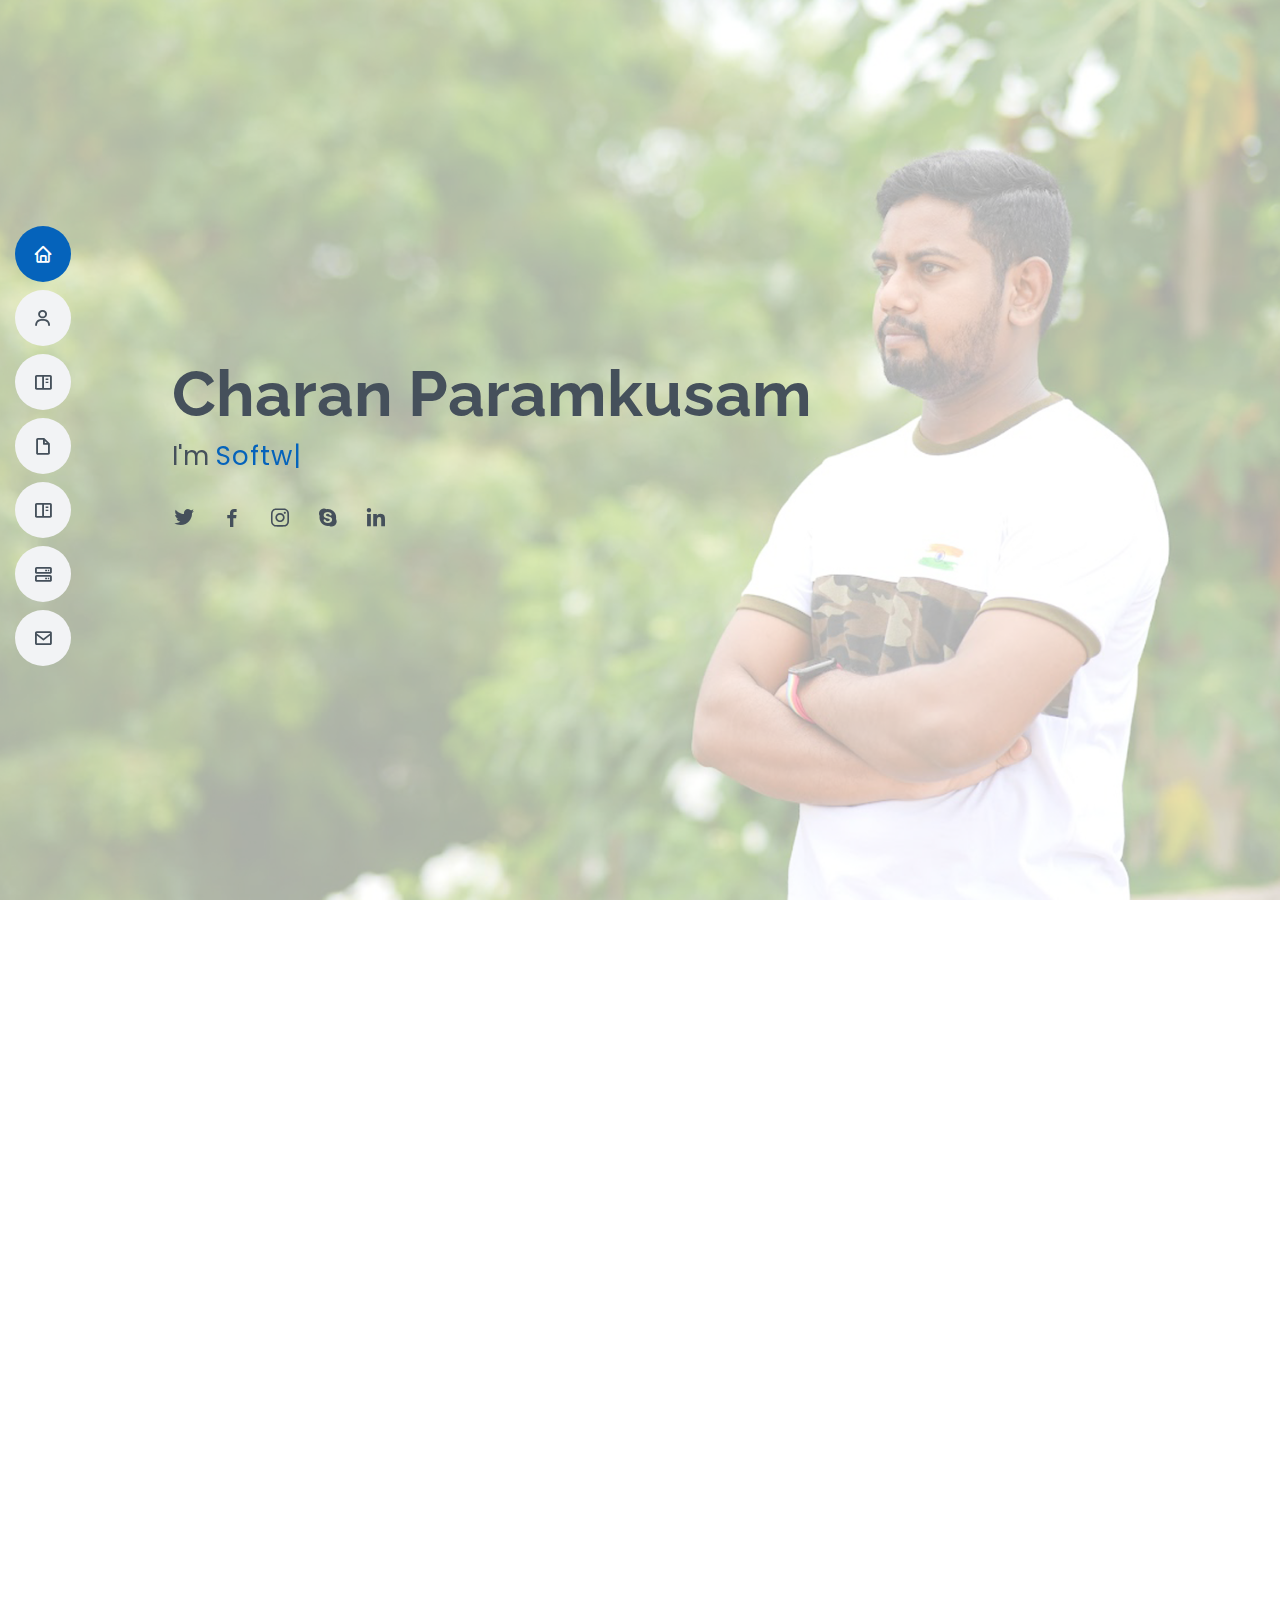
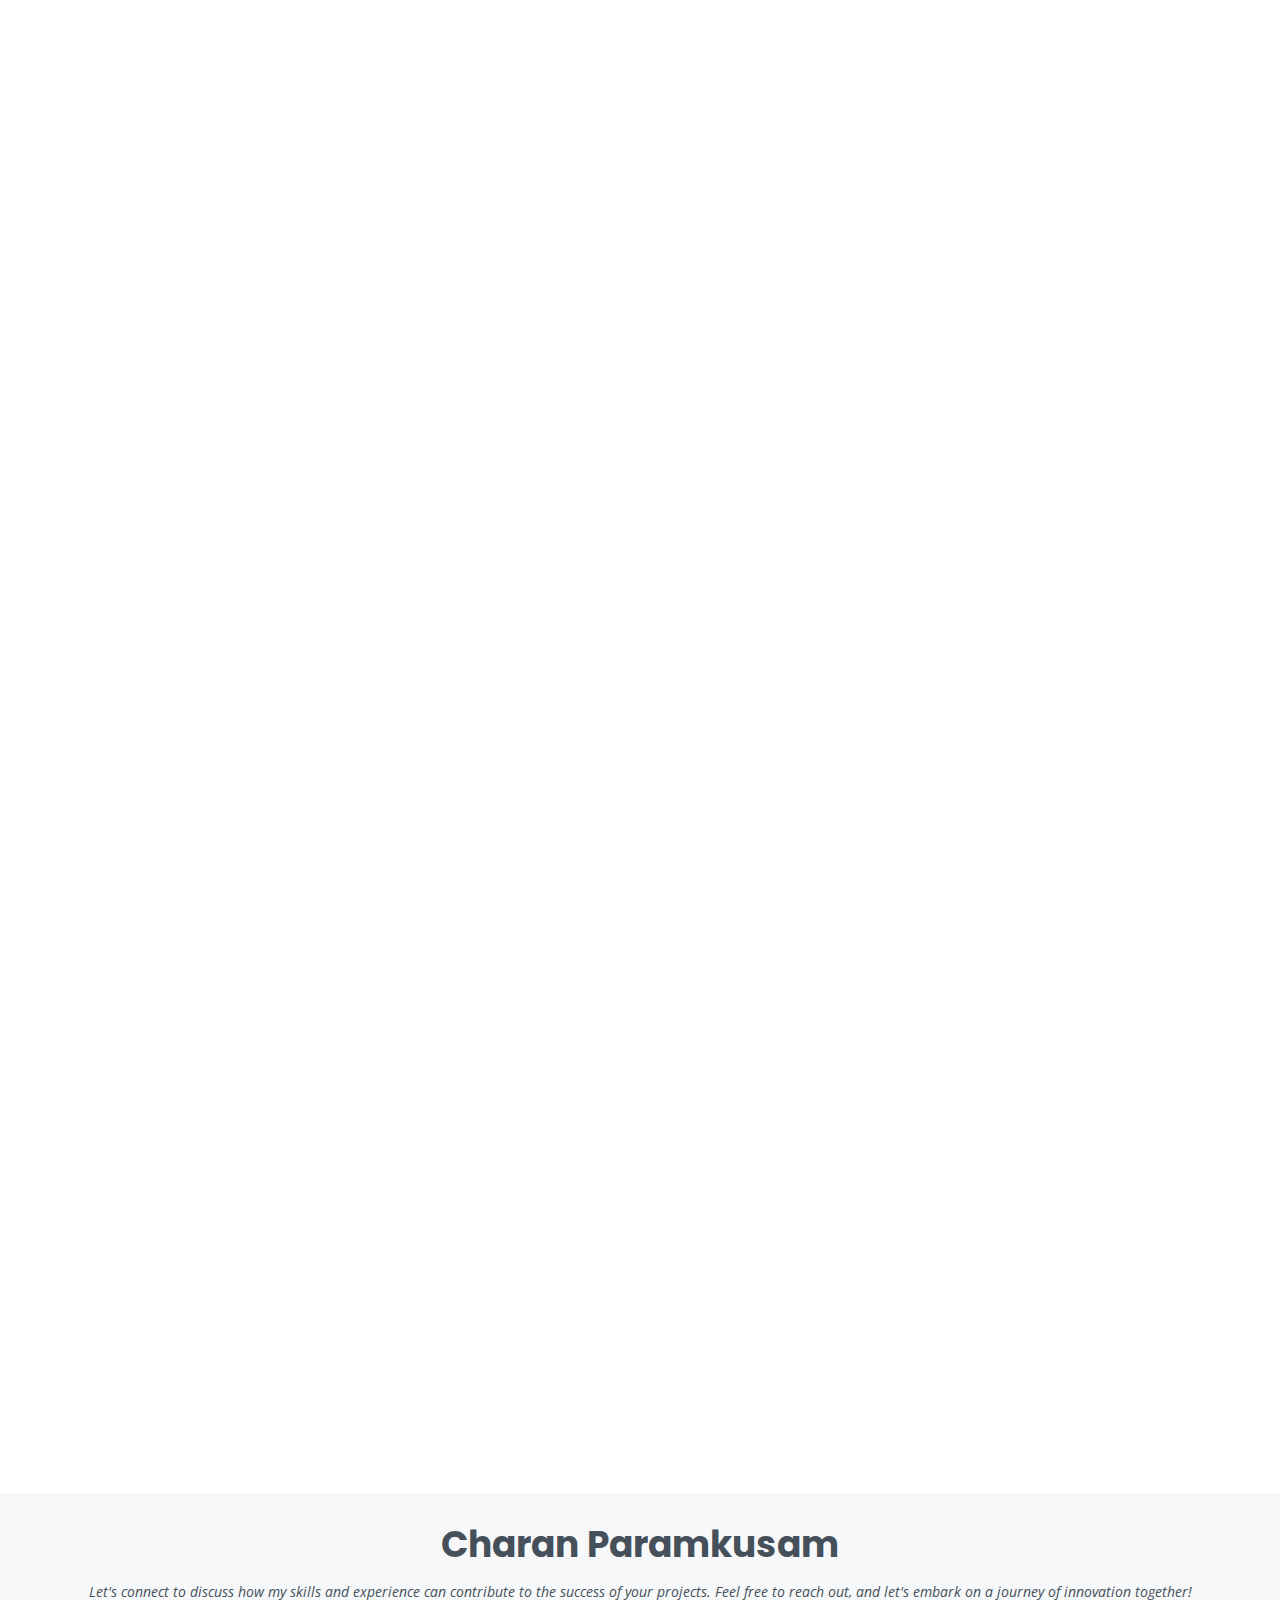
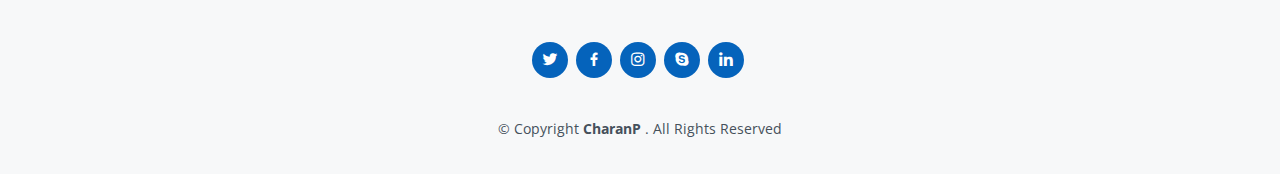
==== index.html @ 6c7398fd "Image Gallery Added" ====
<!DOCTYPE html>
<html lang="en">
  <head>
    <meta charset="utf-8">
    <meta content="width=device-width, initial-scale=1.0" name="viewport">
    <title>Charan Portfolio</title>
    <meta content="" name="description">
    <meta content="" name="keywords">
    <!-- Favicons -->
    <link href="assets/img/icons-avatar.png" rel="icon">
    <!-- Google Fonts -->
    <link href="https://fonts.googleapis.com/css?family=Open+Sans:300,300i,400,400i,600,600i,700,700i|Raleway:300,300i,400,400i,500,500i,600,600i,700,700i|Poppins:300,300i,400,400i,500,500i,600,600i,700,700i" rel="stylesheet">
    <!-- Vendor CSS Files -->
    <link href="assets/vendor/aos/aos.css" rel="stylesheet">
    <link href="assets/vendor/bootstrap/css/bootstrap.min.css" rel="stylesheet">
    <link href="assets/vendor/bootstrap-icons/bootstrap-icons.css" rel="stylesheet">
    <link href="assets/vendor/boxicons/css/boxicons.min.css" rel="stylesheet">
    <link href="assets/vendor/glightbox/css/glightbox.min.css" rel="stylesheet">
    <link href="assets/vendor/swiper/swiper-bundle.min.css" rel="stylesheet">
    <!-- Template Main CSS File -->
    <link href="assets/css/style.css" rel="stylesheet">
  </head>
  <body>
    <!-- ======= Mobile nav toggle button ======= -->
    <!-- <button type="button" class="mobile-nav-toggle d-xl-none"><i class="bi bi-list mobile-nav-toggle"></i></button> -->
    <i class="bi bi-list mobile-nav-toggle d-lg-none"></i>
    <!-- ======= Header ======= -->
    <header id="header" class="d-flex flex-column justify-content-center">
      <nav id="navbar" class="navbar nav-menu">
        <ul>
          <li>
            <a href="#hero" class="nav-link scrollto active">
              <i class="bx bx-home"></i>
              <span>Home</span>
            </a>
          </li>
          <li>
            <a href="#about" class="nav-link scrollto">
              <i class="bx bx-user"></i>
              <span>About</span>
            </a>
          </li>
          <li>
            <a href="#skills" class="nav-link scrollto">
              <i class="bx bx-book-content"></i>
              <span>Skills</span>
            </a>
          </li>
          <li>
            <a href="#resume" class="nav-link scrollto">
              <i class="bx bx-file-blank"></i>
              <span>Resume</span>
            </a>
          </li>
          <li><a href="#portfolio" class="nav-link scrollto"><i class="bx bx-book-content"></i> <span>Portfolio</span></a></li>
          <li><a href="#services" class="nav-link scrollto"><i class="bx bx-server"></i> <span>Services</span></a></li>
          <li>
            <a href="#contact" class="nav-link scrollto">
              <i class="bx bx-envelope"></i>
              <span>Contact</span>
            </a>
          </li>
        </ul>
      </nav>
      <!-- .nav-menu -->
    </header>
    <!-- End Header -->
    <!-- ======= Hero Section ======= -->
    <section id="hero" class="d-flex flex-column justify-content-center">
      <div class="container" data-aos="zoom-in" data-aos-delay="100">
        <h1>Charan Paramkusam</h1>
        <p>I'm <span class="typed" data-typed-items="Software Developer, DevOps Engineer, Prompt Engineer, Photographer"></span>
        </p>
        <div class="social-links">
          <a href="https://twitter.com/?lang=en" class="twitter">
            <i class="bx bxl-twitter"></i>
          </a>
          <a href="https://www.facebook.com/" class="facebook">
            <i class="bx bxl-facebook"></i>
          </a>
          <a href="https://www.instagram.com/" class="instagram">
            <i class="bx bxl-instagram"></i>
          </a>
          <a href="https://www.skype.com/en/" class="google-plus">
            <i class="bx bxl-skype"></i>
          </a>
          <a href="https://www.linkedin.com/in/saicharan-paramkusam/" class="linkedin">
            <i class="bx bxl-linkedin"></i>
          </a>
        </div>
      </div>
    </section>
    <!-- End Hero -->
    <main id="main">
      <!-- ======= About Section ======= -->
      <section id="about" class="about">
        <div class="container" data-aos="fade-up">
          <div class="section-title">
            <h2>About Me</h2>
            <p>Welcome to my Professional Space! I am Senior Developer with 4+ years of hands-on experience in Front-end Technologies, Java, and Angular. As a forward-thinking DevOps Engineer, I specialize in seamless code deployment, Infrastructure as Code (IaC), and CI/CD methodologies, ensuring solutions at the forefront of technology. I am always open to collaboration, networking, and exploring opportunities that align with my passion for technology. </p>
          </div>
          <div class="row">
            <div class="col-lg-4">
              <img src="assets/img/profile-img.jpg" class="img-fluid" alt="">
            </div>
            <div class="col-lg-8 pt-4 pt-lg-0 content">
              <h3>Software Developer &amp; Aspiring AWS DevOps Engineer </h3>
              <p class="fst-italic"> I am deeply enthusiastic about the transformative power of AWS and AI in shaping the future of technology. My goal is to contribute to cutting-edge projects that push the boundaries of innovation, ultimately shaping excellence in the cloud. </p>
              <div class="row">
                <div class="col-lg-6">
                  <ul>
                    <li>
                      <i class="bi bi-chevron-right"></i>
                      <strong>Birthday:</strong>
                      <span>21 July 1995</span>
                    </li>
                    <li>
                      <i class="bi bi-chevron-right"></i>
                      <strong>Website:</strong>
                      <span>https://charanp-portfolio.netlify.app</span>
                    </li>
                    <li>
                      <i class="bi bi-chevron-right"></i>
                      <strong>Mobile:</strong>
                      <span>+91 9542613149</span>
                    </li>
                    <li>
                      <i class="bi bi-chevron-right"></i>
                      <strong>City:</strong>
                      <span>Eluru, India</span>
                    </li>
                  </ul>
                </div>
                <div class="col-lg-6">
                  <ul>
                    <li>
                      <i class="bi bi-chevron-right"></i>
                      <strong>Age:</strong>
                      <span>28</span>
                    </li>
                    <li>
                      <i class="bi bi-chevron-right"></i>
                      <strong>Qualification:</strong>
                      <span>Master of Technology</span>
                    </li>
                    <li>
                      <i class="bi bi-chevron-right"></i>
                      <strong>Email ID:</strong>
                      <span>sscharan95@gmail.com</span>
                    </li>
                    <li>
                      <i class="bi bi-chevron-right"></i>
                      <strong>Freelance:</strong>
                      <span>Available</span>
                    </li>
                  </ul>
                </div>
              </div>
            </div>
          </div>
        </div>
      </section>
      <!-- End About Section -->

       <!-- ======= Facts Section ======= -->
    <section id="facts" class="facts">
      <div class="container" data-aos="fade-up">

        <div class="section-title">
          <h2>Journey Metrics</h2>
          <p>A glimpse into collective achievements with content clients, successful projects, 24/7 support dedication, and accolades received. I'm proud to contribute excellence, these encapsulate my journey of delivering quality service and making a positive impact..</p>
        </div>

        <div class="row">

          <div class="col-lg-3 col-md-6">
            <div class="count-box">
              <i class="bi bi-emoji-smile"></i>
              <span data-purecounter-start="0" data-purecounter-end="12" data-purecounter-duration="1" class="purecounter"></span>
              <p>Happy Clients</p>
            </div>
          </div>

          <div class="col-lg-3 col-md-6 mt-5 mt-md-0">
            <div class="count-box">
              <i class="bi bi-journal-richtext"></i>
              <span data-purecounter-start="0" data-purecounter-end="18" data-purecounter-duration="1" class="purecounter"></span>
              <p>Projects</p>
            </div>
          </div>

          <div class="col-lg-3 col-md-6 mt-5 mt-lg-0">
            <div class="count-box">
              <i class="bi bi-headset"></i>
              <span data-purecounter-start="0" data-purecounter-end="146" data-purecounter-duration="1" class="purecounter"></span>
              <p>Hours Of Support</p>
            </div>
          </div>

          <div class="col-lg-3 col-md-6 mt-5 mt-lg-0">
            <div class="count-box">
              <i class="bi bi-award"></i>
              <span data-purecounter-start="0" data-purecounter-end="1" data-purecounter-duration="1" class="purecounter"></span>
              <p>Awards</p>
            </div>
          </div>

        </div>

      </div>
    </section><!-- End Facts Section -->

      <!-- ======= Skills Section ======= -->
      <section id="skills" class="skills section-bg">
        <div class="container" data-aos="fade-up">
          <div class="section-title">
            <h2>Skills</h2>
            <p>Embark on a journey through my diverse skill set, spanning from proficient software development to cloud computing expertise centers on AWS, and I am fueled by a passion for integrating AI into solutions for heightened efficiency.</p>
          </div>
          <div class="row skills-content">
            <div class="col-lg-6">
              <div class="progress">
                <span class="skill">HTML5/CSS3/JavaScript <i class="val">90%</i>
                </span>
                <div class="progress-bar-wrap">
                  <div class="progress-bar" role="progressbar" aria-valuenow="90" aria-valuemin="0" aria-valuemax="100"></div>
                </div>
              </div>
              <div class="progress">
                <span class="skill">Bootstrap & JQuery <i class="val">90%</i>
                </span>
                <div class="progress-bar-wrap">
                  <div class="progress-bar" role="progressbar" aria-valuenow="90" aria-valuemin="0" aria-valuemax="100"></div>
                </div>
              </div>
              <div class="progress">
                <span class="skill">Angular Framework <i class="val">75%</i>
                </span>
                <div class="progress-bar-wrap">
                  <div class="progress-bar" role="progressbar" aria-valuenow="75" aria-valuemin="0" aria-valuemax="100"></div>
                </div>
              </div>
              <div class="progress">
                <span class="skill">Prompt Engineering <i class="val">70%</i>
                </span>
                <div class="progress-bar-wrap">
                  <div class="progress-bar" role="progressbar" aria-valuenow="70" aria-valuemin="0" aria-valuemax="100"></div>
                </div>
              </div>
            </div>
            <div class="col-lg-6">
              <div class="progress">
                <span class="skill">Java-Spring Boot <i class="val">70%</i>
                </span>
                <div class="progress-bar-wrap">
                  <div class="progress-bar" role="progressbar" aria-valuenow="70" aria-valuemin="0" aria-valuemax="100"></div>
                </div>
              </div>
              <div class="progress">
                <span class="skill">Maria DB / MySQL / MS SQL <i class="val">80%</i>
                </span>
                <div class="progress-bar-wrap">
                  <div class="progress-bar" role="progressbar" aria-valuenow="80" aria-valuemin="0" aria-valuemax="100"></div>
                </div>
              </div>
              <div class="progress">
                <span class="skill">AWS Certified Cloud Practitioner <i class="val">90%</i>
                </span>
                <div class="progress-bar-wrap">
                  <div class="progress-bar" role="progressbar" aria-valuenow="90" aria-valuemin="0" aria-valuemax="100"></div>
                </div>
              </div>
              <div class="progress">
                <span class="skill">DevOps Engineering<i class="val">75%</i>
                </span>
                <div class="progress-bar-wrap">
                  <div class="progress-bar" role="progressbar" aria-valuenow="75" aria-valuemin="0" aria-valuemax="100"></div>
                </div>
              </div>
            </div>
          </div>
        </div>
      </section>
      <!-- End Skills Section -->
      <!-- ======= Resume Section ======= -->
      <section id="resume" class="resume">
        <div class="container" data-aos="fade-up">
          <div class="section-title">
            <h2>Resume</h2>
            <p>Actively pursuing a transition to DevOps and cloud technologies, with a solid foundation in analysis, design, development, deployment, testing, and maintenance. Currently seeking opportunities to contribute my software development expertise while expanding my proficiency in cloud-based solutions.</p>
          </div>
          <div class="row">
            <div class="col-lg-6">
              <h3 class="resume-title">Summary</h3>
              <div class="resume-item pb-0">
                <h4>P CH S S CHARAN</h4>
                <p>
                  <em>I'm a software professional with 4.8 years of experience, specializing as a Front End Developer (3 years) and Java & Angular Full Stack Developer (1 year). Skilled in UI technologies including HTML, CSS, JavaScript, Bootstrap, and jQuery. Proficient in Java, Spring Boot, and STS tool.</em>
                </p>
              </div>
              <h3 class="resume-title">Education</h3>
              <div class="resume-item">
                <h4>Master of Technology - Power Electronics</h4>
                <h5>2016 - 2018</h5>
                <p>
                  <em>Eluru College of Engineering & Technology, Eluru</em>
                </p>
                <p>First Class with Distinction </p>
              </div>
              <div class="resume-item">
                <h4>Bachelor of Technology - EEE</h4>
                <h5>2013 - 2016</h5>
                <p>
                  <em>Eluru College of Engineering & Technology, Eluru</em>
                </p>
                <p>First Class</p>
              </div>
              <h3 class="resume-title">Certifications</h3>
              <div class="resume-item">
                <h4>AWS Certified Cloud Practitioner </h4>
                <h5>June 2023</h5>
                <p>
                  <em>Amazon Web Services Training and Certification</em>
                </p>
              </div>
              <div class="resume-item">
                <h4>AI Tools Mastery </h4>
                <h5>November 2023</h5>
                <p>
                  <em>Be10X</em>
                </p>
              </div>
              <h3 class="resume-title">Languages</h3>
              <div class="resume-item">
                <h4>Telugu</h4>
                <p>
                  <em>Native</em>
                </p>
              </div>
              <div class="resume-item">
                <h4>English</h4>
                <p>
                  <em>Proficient</em>
                </p>
              </div>
              <div class="resume-item">
                <h4>Hindi</h4>
                <p>
                  <em>Intermediate</em>
                </p>
              </div>
              <h3 class="resume-title">Passions</h3>
              <div class="resume-item">
                <h4>DevOps Enthusiast, Future AI Trends</h4>
              </div>
            </div>
            <div class="col-lg-6">
              <h3 class="resume-title">Professional Experience</h3>
              <div class="resume-item">
                <h4>Career Transition - Self Study And Skill Enhancement</h4>
                <h5>OCT 2023 - Present</h5>
                <ul>
                  <li>During this period, I dedicated my time to intensive self-study and skill enhancement in DevOps-related technologies. Focused on gaining proficiency in key concepts such as AWS,Docker,Jenkins, CI/CD etc..</li>
                  <li>I undertook rigorous learning through online courses, practical projects, and hands-on experimentation.</li>
                  <li>This deliberate break was a strategic investment to stay abreast of industry trends and enhance my capabilities for future professional endeavors.</li>
                </ul>
              </div>
              <div class="resume-item">
                <h4>Senior Developer, HCL Technologies Private Limited</h4>
                <h5>FEB 2022 - SEP 2023</h5>
                <p>
                  <em>Gannavaram, India </em>
                </p>
                <ul>
                  <li>Implemented Java, Spring Boot, Maria DB, and Angular Framework as a Full Stack Developer.</li>
                  <li>Contributed to the CAS Project, handling Charge, Payment, and Transaction information, while adhering to company standards and agile development methodologies.</li>
                  <li>Collaborated with seniors to analyze requirements, estimate work, and implement technical solutions.</li>
                  <li>Acquired hands-on experience with Spring frameworks, Maria DB database.</li>
                  <li>Coded solutions and conducted unit tests to meet acceptance criteria and compliance requirements.</li>
                  <li>Engaged proactively in sprint planning and scrum sessions, cultivating a dynamic and collaborative atmosphere within a multi-disciplinary team.</li>
                </ul>
              </div>
              <div class="resume-item">
                <h4>Software Developer, Cura GRC Private Limited</h4>
                <h5>JAN 2019 - FEB 2022</h5>
                <p>
                  <em>Hyderabad, India</em>
                </p>
                <ul>
                  <li>Specialized in Cura tools like Assessor, NextGen, and gained a solid product knowledge base.</li>
                  <li>Accomplished solution-building for global clients, proficient in HTML semantic elements, and established front-end development practices using modern design patterns and responsive web design principles.</li>
                  <li>Effective communication with internal departments to improve processes and ensure timely processing.</li>
                  <li>Collaborated closely with cross-functional teams, including Design, Development, Program Management, Marketing Research, and Analytics, to contribute to the development of user-centric features.</li>
                  <li>Executed visual design stages, from concept to collaboration with backend developers, using tools such as Photoshop and Illustrator.</li>
                  <li>Contributed to JIRA for tracking and bug management.</li>
                </ul>
              </div>
            </div>
          </div>
        </div>
      </section>
      <!-- End Resume Section -->
<!-- ======= Portfolio Section ======= -->
<section id="portfolio" class="portfolio section-bg">
  <div class="container" data-aos="fade-up">

    <div class="section-title">
      <h2>Portfolio</h2>
      <p>Glimpse into my world, showcasing not only the visual stories captured through my lens but also the words woven on digital pages. As a active partner of Sri Gayatri Digital's, I strive to create a harmonious blend of creativity and professionalism. Whether it's behind the camera or behind the keyboard, my goal is to create an immersive experience that resonates with you. Come, join me in this exploration of visual and written expressions.</p>
    </div>

    <div class="row">
      <div class="col-lg-12 d-flex justify-content-center" data-aos="fade-up" data-aos-delay="100">
        <ul id="portfolio-flters">
          <li data-filter="*" class="filter-active">All</li>
          <li data-filter=".filter-websites">Websites</li>
          <li data-filter=".filter-card">Photography</li>
          <li data-filter=".filter-med">Medium Articles</li>
          <li data-filter=".filter-awards">Award</li>
        </ul>
      </div>
    </div>

    <div class="row portfolio-container" data-aos="fade-up" data-aos-delay="200">

      <div class="col-lg-4 col-md-6 portfolio-item filter-websites">
        <div class="portfolio-wrap">
          <img src="assets/img/portfolio/SGD_Welcome.png" class="img-fluid" alt="">
          <div class="portfolio-info">
           
           
            <div class="portfolio-links">
             
              <a href="https://sgddigitals.netlify.app" target="_blank"><i class="bx bx-link"></i></a>
            </div>
          </div>
        </div>
      </div>

      <div class="col-lg-4 col-md-6 portfolio-item filter-card">
        <div class="portfolio-wrap">
          <img src="assets/img/portfolio/Nature.jpg" class="img-fluid" alt="">
          <div class="portfolio-info">
            <h4>Nature & Landscapes</h4>
            <div class="portfolio-links">
              <a href="image-gallery.html" target="_blank"><i class="bx bx-link"></i></a>
            </div>
          </div>
        </div>
      </div>

      <div class="col-lg-4 col-md-6 portfolio-item filter-card">
        <div class="portfolio-wrap">
          <img src="assets/img/portfolio/Architecure.jpg" class="img-fluid" alt="">
          <div class="portfolio-info">
            <h4>Architectures</h4>
            <div class="portfolio-links">
              <a href="portfolio-details.html" target="_blank"><i class="bx bx-link"></i></a>
            </div>
          </div>
        </div>
      </div>
      
      <div class="col-lg-4 col-md-6 portfolio-item filter-card">
        <div class="portfolio-wrap">
          <img src="assets/img/portfolio/Animals.jpg" class="img-fluid" alt="">
          <div class="portfolio-info">
            <h4>Animals</h4>
            <div class="portfolio-links">
              <a href="portfolio-details.html" target="_blank"><i class="bx bx-link"></i></a>
            </div>
          </div>
        </div>
      </div>
      
      <div class="col-lg-4 col-md-6 portfolio-item filter-card">
        <div class="portfolio-wrap">
          <img src="assets/img/portfolio/Event.jpg" class="img-fluid" alt="">
          <div class="portfolio-info">
            <h4>Events</h4>
            <div class="portfolio-links">
              <a href="portfolio-details.html" target="_blank"><i class="bx bx-link"></i></a>
            </div>
          </div>
        </div>
      </div>

      <div class="col-lg-4 col-md-6 portfolio-item filter-card">
        <div class="portfolio-wrap">
          <img src="assets/img/portfolio/Mobile.jpg" class="img-fluid" alt="">
          <div class="portfolio-info">
            <h4>Mobile</h4>
            <div class="portfolio-links">
              <a href="portfolio-details.html" target="_blank"><i class="bx bx-link"></i></a>
            </div>
          </div>
        </div>
      </div>

      <div class="col-lg-4 col-md-6 portfolio-item filter-card">
        <div class="portfolio-wrap">
          <img src="assets/img/portfolio/AIGenerated.jpg" class="img-fluid" alt="">
          <div class="portfolio-info">
            <h4>AI Generated</h4>
            <div class="portfolio-links">
              <a href="portfolio-details.html" target="_blank"><i class="bx bx-link"></i></a>
            </div>
          </div>
        </div>
      </div>

      <div class="col-lg-4 col-md-6 portfolio-item filter-med">
        <div class="portfolio-wrap">
          <img src="assets/img/portfolio/MediumArticle_Crafting Dreams.png" class="img-fluid" alt="">
          <div class="portfolio-info">
            <div class="portfolio-links">
              <a href="https://medium.com/@sscharan95/crafting-dreams-a-fun-guide-to-building-solid-code-forts-29b9a0f3d3e2" target="_blank"><i class="bx bx-link"></i></a>
            </div>
          </div>
        </div>
      </div>
      
      <div class="col-lg-4 col-md-6 portfolio-item filter-med">
        <div class="portfolio-wrap">
          <img src="assets/img/portfolio/MediumArticle_CodeReviews.png" class="img-fluid" alt="">
          <div class="portfolio-info">
            <div class="portfolio-links">
              <a href="https://medium.com/@sscharan95/code-reviews-unleashed-a-developers-guide-to-turning-feedback-into-a-symphony-f5317b28ed77" target="_blank"><i class="bx bx-link"></i></a>
            </div>
          </div>
        </div>
      </div>
      <div class="col-lg-4 col-md-6 portfolio-item filter-med">
        <div class="portfolio-wrap">
          <img src="assets/img/portfolio/MediumArticle_DevOpsCulture.jpg" class="img-fluid" alt="">
          <div class="portfolio-info">
            <div class="portfolio-links">
              <a href="https://medium.com/@sscharan95/fostering-a-devops-culture-a-developers-strategic-guide-2c8cbf97d4d2" target="_blank"><i class="bx bx-link"></i></a>
            </div>
          </div>
        </div>
      </div>

      <div class="col-lg-4 col-md-6 portfolio-item filter-awards">
        <div class="portfolio-wrap">
          <img src="assets/img/portfolio/all_india_corporate_photography_contest_logo.jpg" class="img-fluid" alt="">
          <div class="portfolio-info">
      
            
            <div class="portfolio-links">
            
              <a href="portfolio-details.html" class="portfolio-details-lightbox" data-glightbox="type: external" title="Contest Details"><i class="bx bx-link"></i></a>
            </div>
          </div>
        </div>
      </div>

    </div>

  </div>
</section><!-- End Portfolio Section -->

<!-- ======= Services Section ======= -->
<section id="services" class="services">
  <div class="container" data-aos="fade-up">

    <div class="section-title">
      <h2>Services</h2>
      <p>Enhance your digital journey with a mix of technical skills and creative flair. From crafting tailored software solutions and optimizing prompt interactions to providing expert DevOps consulting, my services extend to professional photography, website development, ensuring a comprehensive and innovative approach to meet your diverse needs.</p>
    </div>

    <div class="row">

      <div class="col-lg-4 col-md-6 d-flex align-items-stretch" data-aos="zoom-in" data-aos-delay="100">
        <div class="icon-box iconbox-blue">
          <div class="icon">
            <svg width="100" height="100" viewBox="0 0 600 600" xmlns="http://www.w3.org/2000/svg">
              <path stroke="none" stroke-width="0" fill="#f5f5f5" d="M300,521.0016835830174C376.1290562159157,517.8887921683347,466.0731472004068,529.7835943286574,510.70327084640275,468.03025145048787C554.3714126377745,407.6079735673963,508.03601936045806,328.9844924480964,491.2728898941984,256.3432110539036C474.5976632858925,184.082847569629,479.9380746630129,96.60480741107993,416.23090153303,58.64404602377083C348.86323505073057,18.502131276798302,261.93793281208167,40.57373210992963,193.5410806939664,78.93577620505333C130.42746243093433,114.334589627462,98.30271207620316,179.96522072025542,76.75703585869454,249.04625023123273C51.97151888228291,328.5150500222984,13.704378332031375,421.85034740162234,66.52175969318436,486.19268352777647C119.04800174914682,550.1803526380478,217.28368757567262,524.383925680826,300,521.0016835830174"></path>
            </svg>
            <i class="bi bi-code-slash"></i>
          </div>
          <h4><a href="">Software Development</a></h4>
          <p>Businesses seeking tailored solutions including web applications, mobile apps, or specialized softwares based on client requirements.</p>
        </div>
      </div>

      <div class="col-lg-4 col-md-6 d-flex align-items-stretch mt-4 mt-md-0" data-aos="zoom-in" data-aos-delay="200">
        <div class="icon-box iconbox-orange ">
          <div class="icon">
            <svg width="100" height="100" viewBox="0 0 600 600" xmlns="http://www.w3.org/2000/svg">
              <path stroke="none" stroke-width="0" fill="#f5f5f5" d="M300,582.0697525312426C382.5290701553225,586.8405444964366,449.9789794690241,525.3245884688669,502.5850820975895,461.55621195738473C556.606425686781,396.0723002908107,615.8543463187945,314.28637112970534,586.6730223649479,234.56875336149918C558.9533121215079,158.8439757836574,454.9685369536778,164.00468322053177,381.49747125262974,130.76875717737553C312.15926192815925,99.40240125094834,248.97055460311594,18.661163978235184,179.8680185752513,50.54337015887873C110.5421016452524,82.52863877960104,119.82277516462835,180.83849132639028,109.12597500060166,256.43424936330496C100.08760227029461,320.3096726198365,92.17705696193138,384.0621239912766,124.79988738764834,439.7174275375508C164.83382741302287,508.01625554203684,220.96474134820875,577.5009287672846,300,582.0697525312426"></path>
            </svg>
            <i class="bi bi-brush"></i>
          </div>
          <h4><a href="">Website Design</a></h4>
          <p>Creating visually appealing and functional websites for clients in various industries.</p>
        </div>
      </div>

      <div class="col-lg-4 col-md-6 d-flex align-items-stretch mt-4 mt-lg-0" data-aos="zoom-in" data-aos-delay="300">
        <div class="icon-box iconbox-pink">
          <div class="icon">
            <svg width="100" height="100" viewBox="0 0 600 600" xmlns="http://www.w3.org/2000/svg">
              <path stroke="none" stroke-width="0" fill="#f5f5f5" d="M300,541.5067337569781C382.14930387511276,545.0595476570109,479.8736841581634,548.3450877840088,526.4010558755058,480.5488172755941C571.5218469581645,414.80211281144784,517.5187510058486,332.0715597781072,496.52539010469104,255.14436215662573C477.37192572678356,184.95920475031193,473.57363656557914,105.61284051026155,413.0603344069578,65.22779650032875C343.27470386102294,18.654635553484475,251.2091493199835,5.337323636656869,175.0934190732945,40.62881213300186C97.87086631185822,76.43348514350839,51.98124368387456,156.15599469081315,36.44837278890362,239.84606092416172C21.716077023791087,319.22268207091537,43.775223500013084,401.1760424656574,96.891909868211,461.97329694683043C147.22146801428983,519.5804099606455,223.5754009179313,538.201503339737,300,541.5067337569781"></path>
            </svg>
            <i class="bi bi-keyboard"></i>
          </div>
          <h4><a href="">Prompt Scripting</a></h4>
          <p>Creating custom prompt scripts and tools that enhance productivity and facilitate complex tasks for developers and IT professionals.</p>
        </div>
      </div>

      <div class="col-lg-4 col-md-6 d-flex align-items-stretch mt-4" data-aos="zoom-in" data-aos-delay="100">
        <div class="icon-box iconbox-yellow">
          <div class="icon">
            <svg width="100" height="100" viewBox="0 0 600 600" xmlns="http://www.w3.org/2000/svg">
              <path stroke="none" stroke-width="0" fill="#f5f5f5" d="M300,503.46388370962813C374.79870501325706,506.71871716319447,464.8034551963731,527.1746412648533,510.4981551193396,467.86667711651364C555.9287308511215,408.9015244558933,512.6030010748507,327.5744911775523,490.211057578863,256.5855673507754C471.097692560561,195.9906835881958,447.69079081568157,138.11976852964426,395.19560036434837,102.3242989838813C329.3053358748298,57.3949838291264,248.02791733380457,8.279543830951368,175.87071277845988,42.242879143198664C103.41431057327972,76.34704239035025,93.79494320519305,170.9812938413882,81.28167332365135,250.07896920659033C70.17666984294237,320.27484674793965,64.84698225790005,396.69656628748305,111.28512138212992,450.4950937839243C156.20124167950087,502.5303643271138,231.32542653798444,500.4755392045468,300,503.46388370962813"></path>
            </svg>
            <i class="bi bi-infinity"></i>
          </div>
          <h4><a href="">DevOps Consulting</a></h4>
          <p>To help businesses improve collaboration between development and operations, automate workflows, and implement continuous integration and deployment practices.</p>
        </div>
      </div>

      <div class="col-lg-4 col-md-6 d-flex align-items-stretch mt-4" data-aos="zoom-in" data-aos-delay="200">
        <div class="icon-box iconbox-red">
          <div class="icon">
            <svg width="100" height="100" viewBox="0 0 600 600" xmlns="http://www.w3.org/2000/svg">
              <path stroke="none" stroke-width="0" fill="#f5f5f5" d="M300,532.3542879108572C369.38199826031484,532.3153073249985,429.10787420159085,491.63046689027357,474.5244479745417,439.17860296908856C522.8885846962883,383.3225815378663,569.1668002868075,314.3205725914397,550.7432151929288,242.7694973846089C532.6665558377875,172.5657663291529,456.2379748765914,142.6223662098291,390.3689995646985,112.34683881706744C326.66090330228417,83.06452184765237,258.84405631176094,53.51806209861945,193.32584062364296,78.48882559362697C121.61183558270385,105.82097193414197,62.805066853699245,167.19869350419734,48.57481801355237,242.6138429142374C34.843463184063346,315.3850353017275,76.69343916112496,383.4422959591041,125.22947124332185,439.3748458443577C170.7312796277747,491.8107796887764,230.57421082200815,532.3932930995766,300,532.3542879108572"></path>
            </svg>
            <i class="bi bi-camera"></i>
          </div>
          <h4><a href="">Professional Photography</a></h4>
          <p>For events, portraits, product shoots, or commercial projects we Offer clients a unique visual perspective and high-quality imagery.</p>
        </div>
      </div>

      <div class="col-lg-4 col-md-6 d-flex align-items-stretch mt-4" data-aos="zoom-in" data-aos-delay="300">
        <div class="icon-box iconbox-teal">
          <div class="icon">
            <svg width="100" height="100" viewBox="0 0 600 600" xmlns="http://www.w3.org/2000/svg">
              <path stroke="none" stroke-width="0" fill="#f5f5f5" d="M300,566.797414625762C385.7384707136149,576.1784315230908,478.7894351017131,552.8928747891023,531.9192734346935,484.94944893311C584.6109503024035,417.5663521118492,582.489472248146,322.67544863468447,553.9536738515405,242.03673114598146C529.1557734026468,171.96086150256528,465.24506316201064,127.66468636344209,395.9583748389544,100.7403814666027C334.2173773831606,76.7482773500951,269.4350130405921,84.62216499799875,207.1952322260088,107.2889140133804C132.92018162631612,134.33871894543012,41.79353780512637,160.00259165414826,22.644507872594943,236.69541883565114C3.319112789854554,314.0945973066697,72.72355303640163,379.243833228382,124.04198916343866,440.3218312028393C172.9286146004772,498.5055451809895,224.45579914871206,558.5317968840102,300,566.797414625762"></path>
            </svg>
            <i class="bi bi-journal-text"></i>
          </div>
          <h4><a href="">Tech Blogging</a></h4>
          <p>Creating content on platforms like Medium, providing insights into software development, DevOps practices, and photography techniques.</p>
        </div>
      </div>

    </div>

  </div>
</section><!-- End Services Section -->

<!-- ======= Testimonials Section ======= -->
<section id="testimonials" class="testimonials section-bg">
  <div class="container" data-aos="fade-up">

    <div class="section-title">
      <h2>Testimonials</h2>
    </div>

    <div class="testimonials-slider swiper" data-aos="fade-up" data-aos-delay="100">
      <div class="swiper-wrapper">

        <div class="swiper-slide">
          <div class="testimonial-item">
            <img src="assets/img/testimonials/testimonials-1.jpg" class="testimonial-img" alt="">
            <h3>P Venkateswararao</h3>
            <h4>Founder</h4>
            <p>
              <i class="bx bxs-quote-alt-left quote-icon-left"></i>
              From the initial consultation to the final launch, Charan demonstrated a keen understanding of our brand and vision. The result is a website that not only looks stunning but also effectively communicates our story and services. We're thrilled with the impact the new design has had on our online presence.
              <i class="bx bxs-quote-alt-right quote-icon-right"></i>
            </p>
          </div>
        </div><!-- End testimonial item -->

        <div class="swiper-slide">
          <div class="testimonial-item">
            <img src="assets/img/testimonials/testimonials-2.jpg" class="testimonial-img" alt="">
            <h3>Ramya V</h3>
            <h4>Software Engineer</h4>
            <p>
              <i class="bx bxs-quote-alt-left quote-icon-left"></i>
              I had the privilege of hiring charan for my special event, and the results were beyond my expectations. The photographs captured the essence of the occasion beautifully. he has a unique ability to blend creativity and his passion for photography shines through in every shot. 
              <i class="bx bxs-quote-alt-right quote-icon-right"></i>
            </p>
          </div>
        </div><!-- End testimonial item -->

        <div class="swiper-slide">
          <div class="testimonial-item">
            <img src="assets/img/testimonials/testimonials-3.jpg" class="testimonial-img" alt="">
            <h3>Jena Karlis</h3>
            <h4>Store Owner</h4>
            <p>
              <i class="bx bxs-quote-alt-left quote-icon-left"></i>
              Enim nisi quem export duis labore cillum quae magna enim sint quorum nulla quem veniam duis minim tempor labore quem eram duis noster aute amet eram fore quis sint minim.
              <i class="bx bxs-quote-alt-right quote-icon-right"></i>
            </p>
          </div>
        </div><!-- End testimonial item -->

        <div class="swiper-slide">
          <div class="testimonial-item">
            <img src="assets/img/testimonials/testimonials-4.jpg" class="testimonial-img" alt="">
            <h3>Matt Brandon</h3>
            <h4>Freelancer</h4>
            <p>
              <i class="bx bxs-quote-alt-left quote-icon-left"></i>
              Fugiat enim eram quae cillum dolore dolor amet nulla culpa multos export minim fugiat minim velit minim dolor enim duis veniam ipsum anim magna sunt elit fore quem dolore labore illum veniam.
              <i class="bx bxs-quote-alt-right quote-icon-right"></i>
            </p>
          </div>
        </div><!-- End testimonial item -->

        <div class="swiper-slide">
          <div class="testimonial-item">
            <img src="assets/img/testimonials/testimonials-5.jpg" class="testimonial-img" alt="">
            <h3>John Larson</h3>
            <h4>Entrepreneur</h4>
            <p>
              <i class="bx bxs-quote-alt-left quote-icon-left"></i>
              Quis quorum aliqua sint quem legam fore sunt eram irure aliqua veniam tempor noster veniam enim culpa labore duis sunt culpa nulla illum cillum fugiat legam esse veniam culpa fore nisi cillum quid.
              <i class="bx bxs-quote-alt-right quote-icon-right"></i>
            </p>
          </div>
        </div><!-- End testimonial item -->

      </div>
      <div class="swiper-pagination"></div>
    </div>

  </div>
</section><!-- End Testimonials Section -->

      <!-- ======= Contact Section ======= -->
      <section id="contact" class="contact">
        <div class="container" data-aos="fade-up">
          <div class="section-title">
            <h2>Contact</h2>
          </div>
          <div class="row mt-1">
            <div class="col-lg-4">
              <div class="info">
                <div class="address">
                  <i class="bi bi-geo-alt"></i>
                  <h4>Location:</h4>
                  <p>Eluru, Andhra Pradesh, India</p>
                </div>
                <div class="email">
                  <i class="bi bi-envelope"></i>
                  <h4>Email:</h4>
                  <p>sscharan95@gmail.com</p>
                </div>
                <div class="phone">
                  <i class="bi bi-phone"></i>
                  <h4>Call:</h4>
                  <p>+91 9542613149</p>
                </div>
              </div>
            </div>
            <div class="col-lg-8 mt-5 mt-lg-0">
              <form action="forms/contact.php" method="post" role="form" class="php-email-form">
                <div class="row">
                  <div class="col-md-6 form-group">
                    <input type="text" name="name" class="form-control" id="name" placeholder="Your Name" required>
                  </div>
                  <div class="col-md-6 form-group mt-3 mt-md-0">
                    <input type="email" class="form-control" name="email" id="email" placeholder="Your Email" required>
                  </div>
                </div>
                <div class="form-group mt-3">
                  <input type="text" class="form-control" name="subject" id="subject" placeholder="Subject" required>
                </div>
                <div class="form-group mt-3">
                  <textarea class="form-control" name="message" rows="5" placeholder="Message" required></textarea>
                </div>
                <div class="my-3">
                  <div class="loading">Loading</div>
                  <div class="error-message"></div>
                  <div class="sent-message">Your message has been sent. Thank you!</div>
                </div>
                <div class="text-center">
                  <button type="submit">Send Message</button>
                </div>
              </form>
            </div>
          </div>
        </div>
      </section>
      <!-- End Contact Section -->
    </main>
    <!-- End #main -->
    <!-- ======= Footer ======= -->
    <footer id="footer">
      <div class="container">
        <h3>Charan Paramkusam</h3>
        <p>Let's connect to discuss how my skills and experience can contribute to the success of your projects. Feel free to reach out, and let's embark on a journey of innovation together!</p>
        <div class="social-links">
          <a href="https://twitter.com/?lang=en" class="twitter">
            <i class="bx bxl-twitter"></i>
          </a>
          <a href="https://www.facebook.com/" class="facebook">
            <i class="bx bxl-facebook"></i>
          </a>
          <a href="https://www.instagram.com/" class="instagram">
            <i class="bx bxl-instagram"></i>
          </a>
          <a href="https://www.skype.com/en/" class="google-plus">
            <i class="bx bxl-skype"></i>
          </a>
          <a href="https://www.linkedin.com/in/saicharan-paramkusam/" class="linkedin">
            <i class="bx bxl-linkedin"></i>
          </a>
        </div>
        <div class="copyright"> &copy; Copyright <strong>
            <span>CharanP</span>
          </strong>. All Rights Reserved </div>
      </div>
    </footer>
    <!-- End Footer -->
    <div id="preloader"></div>
    <a href="#" class="back-to-top d-flex align-items-center justify-content-center">
      <i class="bi bi-arrow-up-short"></i>
    </a>
    <!-- Vendor JS Files -->
    <script src="assets/vendor/purecounter/purecounter_vanilla.js"></script>
    <script src="assets/vendor/aos/aos.js"></script>
    <script src="assets/vendor/bootstrap/js/bootstrap.bundle.min.js"></script>
    <script src="assets/vendor/glightbox/js/glightbox.min.js"></script>
    <script src="assets/vendor/isotope-layout/isotope.pkgd.min.js"></script>
    <script src="assets/vendor/swiper/swiper-bundle.min.js"></script>
    <script src="assets/vendor/typed.js/typed.umd.js"></script>
    <script src="assets/vendor/waypoints/noframework.waypoints.js"></script>
    <script src="assets/vendor/php-email-form/validate.js"></script>
    <!-- Template Main JS File -->
    <script src="assets/js/main.js"></script>
  </body>
</html>
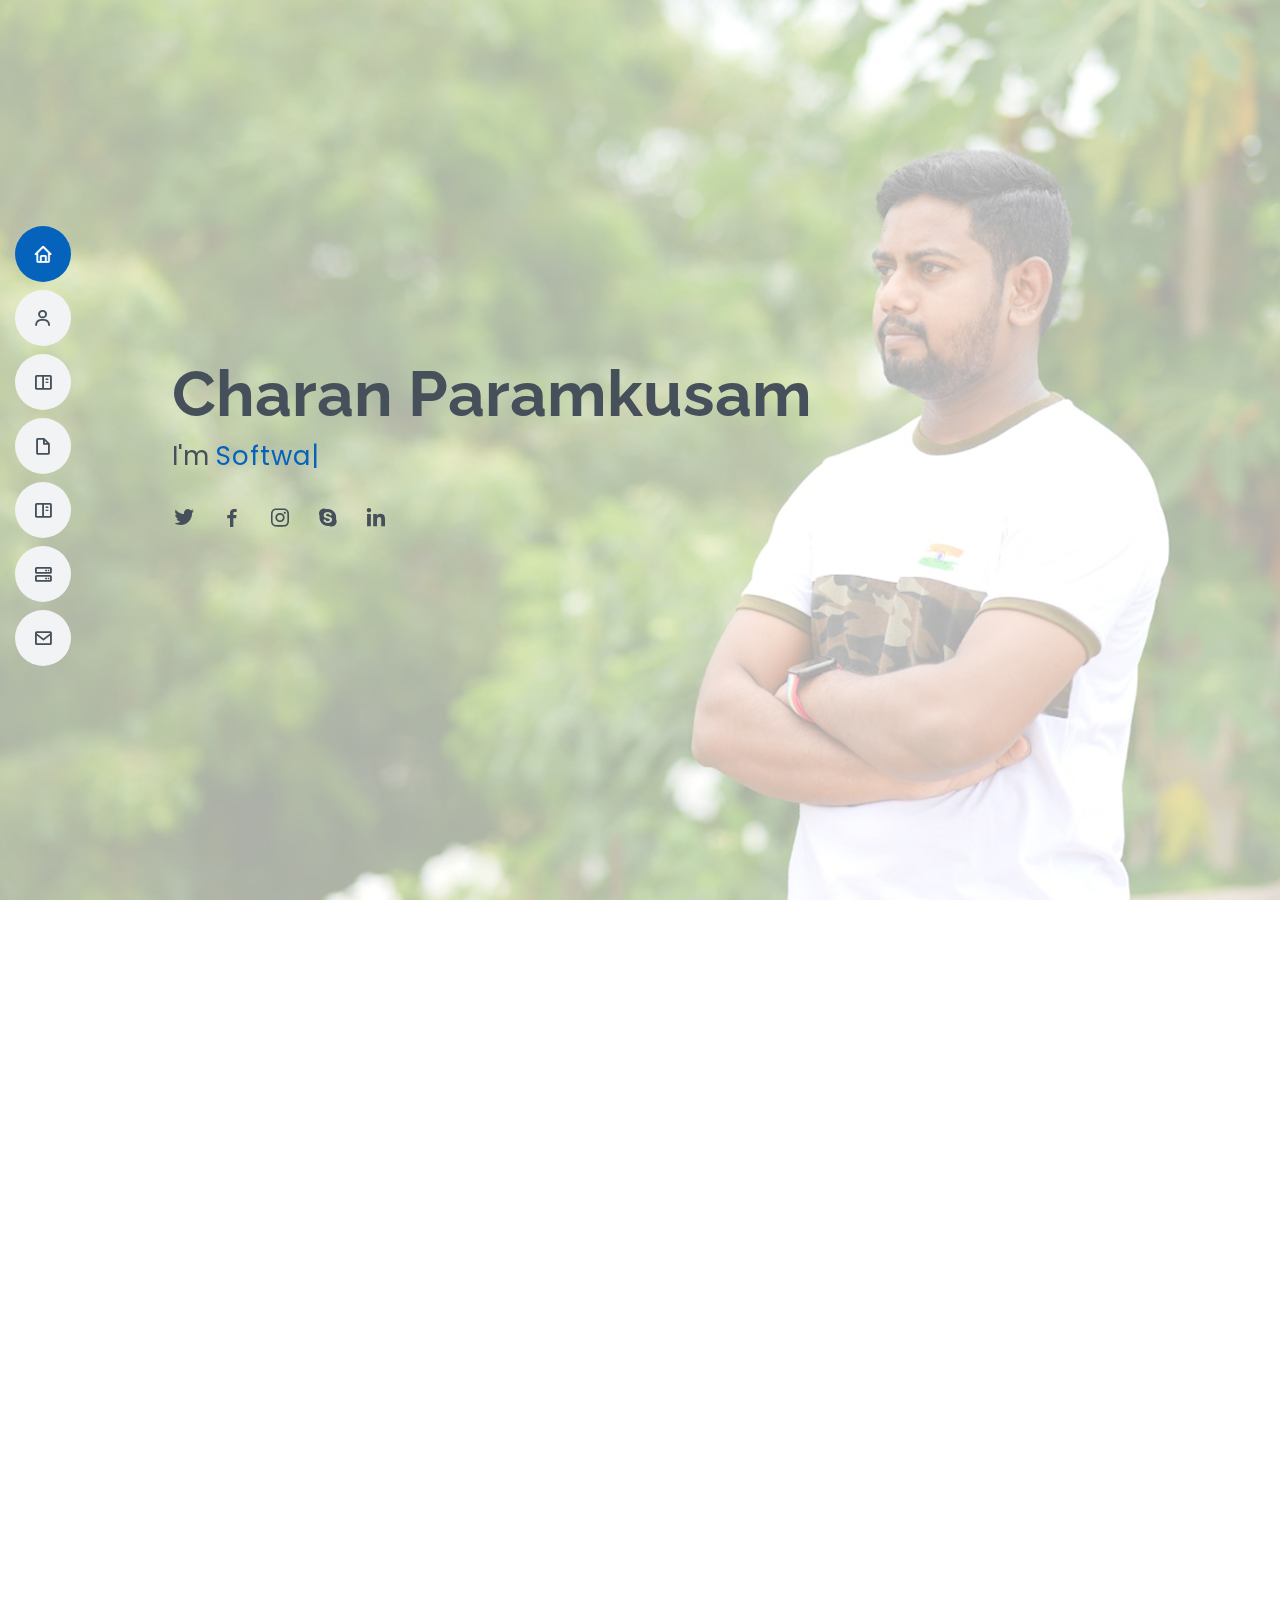
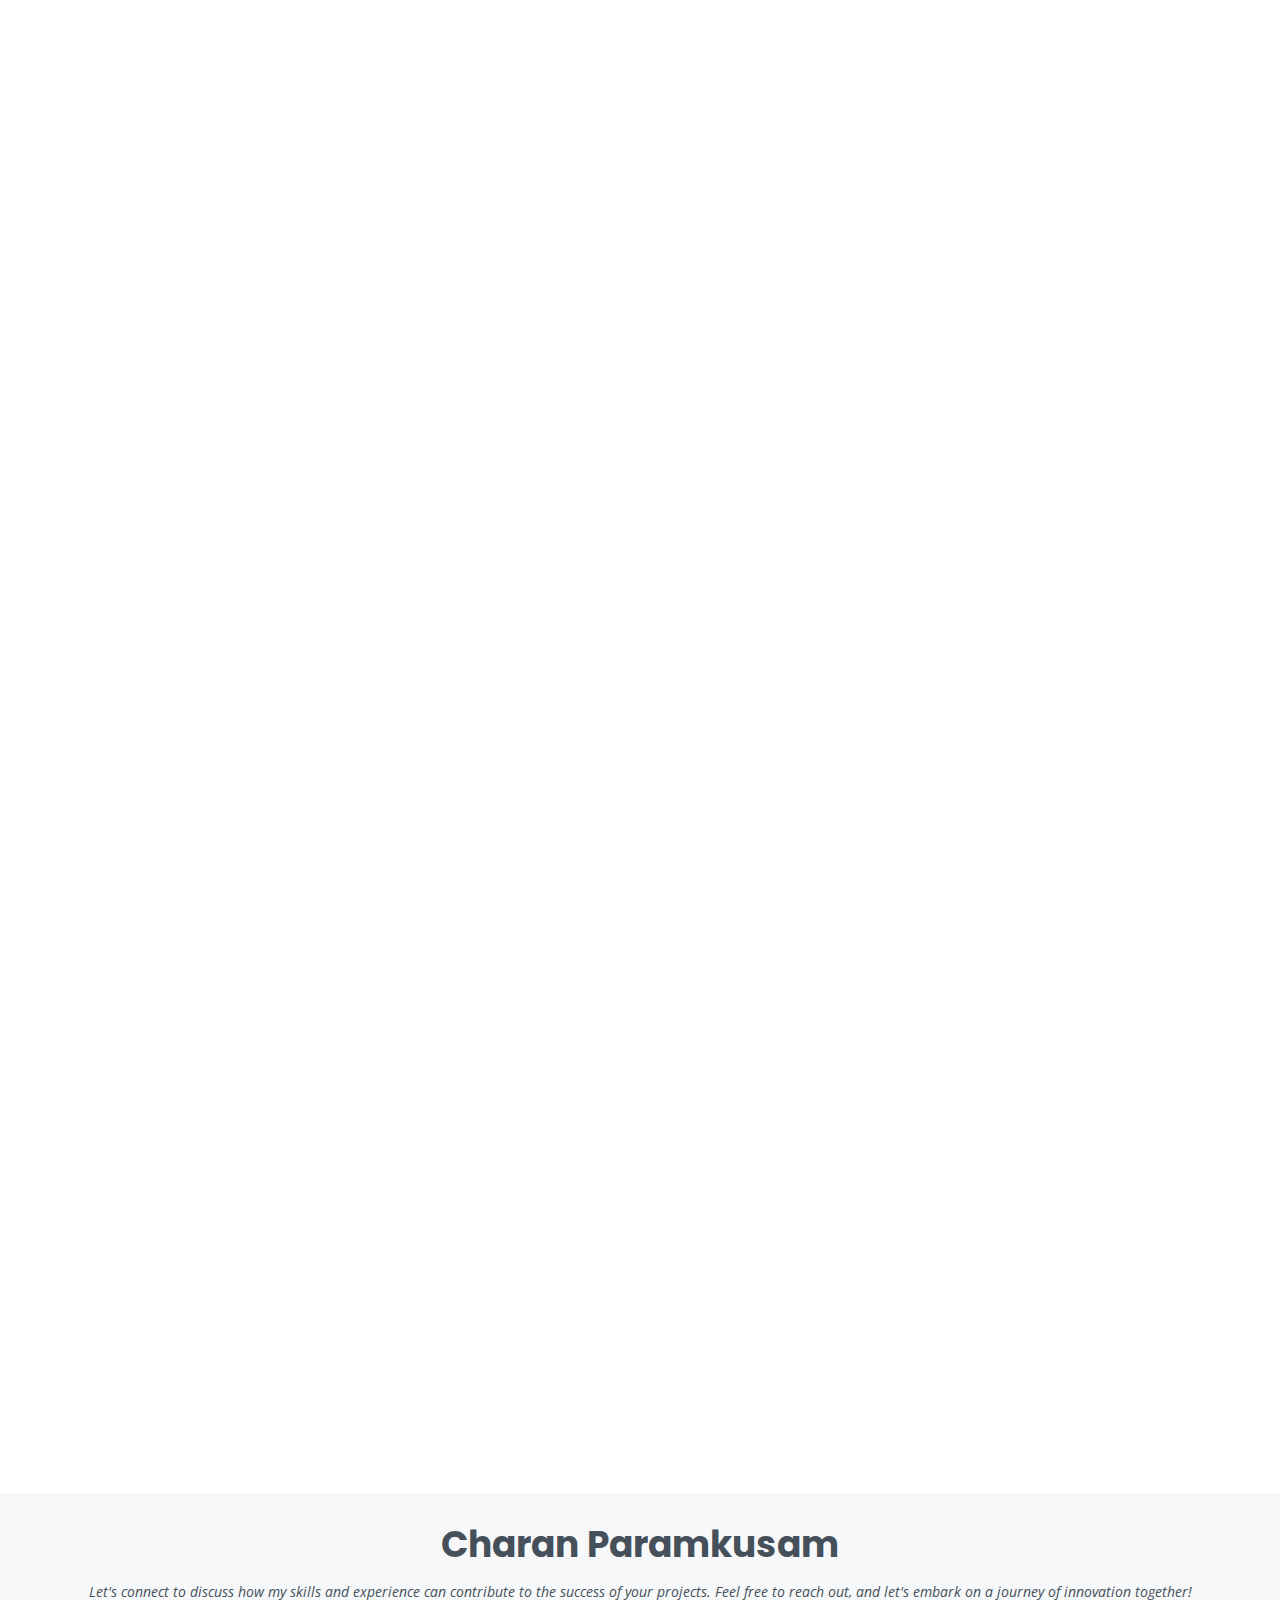
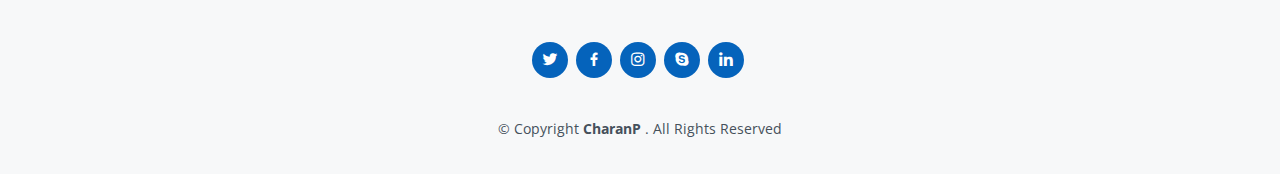
==== commit 693b6104: "Testimonials updated" ====
--- a/index.html
+++ b/index.html
@@ -443,7 +443,7 @@
           <div class="portfolio-info">
             <h4>Nature & Landscapes</h4>
             <div class="portfolio-links">
-              <a href="image-gallery.html" target="_blank"><i class="bx bx-link"></i></a>
+              <a href="image-gallery-nature.html" target="_blank"><i class="bx bx-link"></i></a>
             </div>
           </div>
         </div>
@@ -455,7 +455,7 @@
           <div class="portfolio-info">
             <h4>Architectures</h4>
             <div class="portfolio-links">
-              <a href="portfolio-details.html" target="_blank"><i class="bx bx-link"></i></a>
+              <a href="image-gallery-architecture.html" target="_blank"><i class="bx bx-link"></i></a>
             </div>
           </div>
         </div>
@@ -467,7 +467,7 @@
           <div class="portfolio-info">
             <h4>Animals</h4>
             <div class="portfolio-links">
-              <a href="portfolio-details.html" target="_blank"><i class="bx bx-link"></i></a>
+              <a href="image-gallery-animals.html" target="_blank"><i class="bx bx-link"></i></a>
             </div>
           </div>
         </div>
@@ -479,7 +479,7 @@
           <div class="portfolio-info">
             <h4>Events</h4>
             <div class="portfolio-links">
-              <a href="portfolio-details.html" target="_blank"><i class="bx bx-link"></i></a>
+              <a href="image-gallery-events.html" target="_blank"><i class="bx bx-link"></i></a>
             </div>
           </div>
         </div>
@@ -491,7 +491,7 @@
           <div class="portfolio-info">
             <h4>Mobile</h4>
             <div class="portfolio-links">
-              <a href="portfolio-details.html" target="_blank"><i class="bx bx-link"></i></a>
+              <a href="image-gallery-mobile.html" target="_blank"><i class="bx bx-link"></i></a>
             </div>
           </div>
         </div>
@@ -503,7 +503,7 @@
           <div class="portfolio-info">
             <h4>AI Generated</h4>
             <div class="portfolio-links">
-              <a href="portfolio-details.html" target="_blank"><i class="bx bx-link"></i></a>
+              <a href="image-gallery-aigenerated.html" target="_blank"><i class="bx bx-link"></i></a>
             </div>
           </div>
         </div>
@@ -668,11 +668,11 @@
         <div class="swiper-slide">
           <div class="testimonial-item">
             <img src="assets/img/testimonials/testimonials-1.jpg" class="testimonial-img" alt="">
-            <h3>P Venkateswararao</h3>
+            <h3>Venkateswararao P</h3>
             <h4>Founder</h4>
             <p>
               <i class="bx bxs-quote-alt-left quote-icon-left"></i>
-              From the initial consultation to the final launch, Charan demonstrated a keen understanding of our brand and vision. The result is a website that not only looks stunning but also effectively communicates our story and services. We're thrilled with the impact the new design has had on our online presence.
+              Flawless execution in website development. The site's functionality and design exceeded expectations. Expertise and commitment to delivering a top-tier product are commendable.
               <i class="bx bxs-quote-alt-right quote-icon-right"></i>
             </p>
           </div>
@@ -685,7 +685,7 @@
             <h4>Software Engineer</h4>
             <p>
               <i class="bx bxs-quote-alt-left quote-icon-left"></i>
-              I had the privilege of hiring charan for my special event, and the results were beyond my expectations. The photographs captured the essence of the occasion beautifully. he has a unique ability to blend creativity and his passion for photography shines through in every shot. 
+              Captured moments with an artistic flair! The photography services provided were exceptional. Each image tells a story, showcasing a keen eye for detail and a unique perspective.
               <i class="bx bxs-quote-alt-right quote-icon-right"></i>
             </p>
           </div>
@@ -694,11 +694,11 @@
         <div class="swiper-slide">
           <div class="testimonial-item">
             <img src="assets/img/testimonials/testimonials-3.jpg" class="testimonial-img" alt="">
-            <h3>Jena Karlis</h3>
-            <h4>Store Owner</h4>
+            <h3>Narayana Rao S</h3>
+            <h4>Infrastructure Engineer</h4>
             <p>
               <i class="bx bxs-quote-alt-left quote-icon-left"></i>
-              Enim nisi quem export duis labore cillum quae magna enim sint quorum nulla quem veniam duis minim tempor labore quem eram duis noster aute amet eram fore quis sint minim.
+              Astounding creativity! The designs crafted were not only visually stunning but also perfectly aligned with our brand. A true artistic touch that makes a lasting impression.
               <i class="bx bxs-quote-alt-right quote-icon-right"></i>
             </p>
           </div>
@@ -707,11 +707,11 @@
         <div class="swiper-slide">
           <div class="testimonial-item">
             <img src="assets/img/testimonials/testimonials-4.jpg" class="testimonial-img" alt="">
-            <h3>Matt Brandon</h3>
-            <h4>Freelancer</h4>
+            <h3>Kiran K</h3>
+            <h4>Support Specialist</h4>
             <p>
               <i class="bx bxs-quote-alt-left quote-icon-left"></i>
-              Fugiat enim eram quae cillum dolore dolor amet nulla culpa multos export minim fugiat minim velit minim dolor enim duis veniam ipsum anim magna sunt elit fore quem dolore labore illum veniam.
+              Invaluable DevOps support. Seamless integration, enhanced collaboration, and continuous improvement. The automated solutions implemented were game-changers, enhancing our workflows and saving valuable time. Impressive technical expertise!
               <i class="bx bxs-quote-alt-right quote-icon-right"></i>
             </p>
           </div>
@@ -720,11 +720,11 @@
         <div class="swiper-slide">
           <div class="testimonial-item">
             <img src="assets/img/testimonials/testimonials-5.jpg" class="testimonial-img" alt="">
-            <h3>John Larson</h3>
-            <h4>Entrepreneur</h4>
+            <h3>Yogesh B</h3>
+            <h4>Trainee Engineer</h4>
             <p>
               <i class="bx bxs-quote-alt-left quote-icon-left"></i>
-              Quis quorum aliqua sint quem legam fore sunt eram irure aliqua veniam tempor noster veniam enim culpa labore duis sunt culpa nulla illum cillum fugiat legam esse veniam culpa fore nisi cillum quid.
+              Informative and engaging tech blogs. his articles provide valuable insights into complex topics while remaining accessible. A reliable source for staying updated on the latest tech trends.
               <i class="bx bxs-quote-alt-right quote-icon-right"></i>
             </p>
           </div>
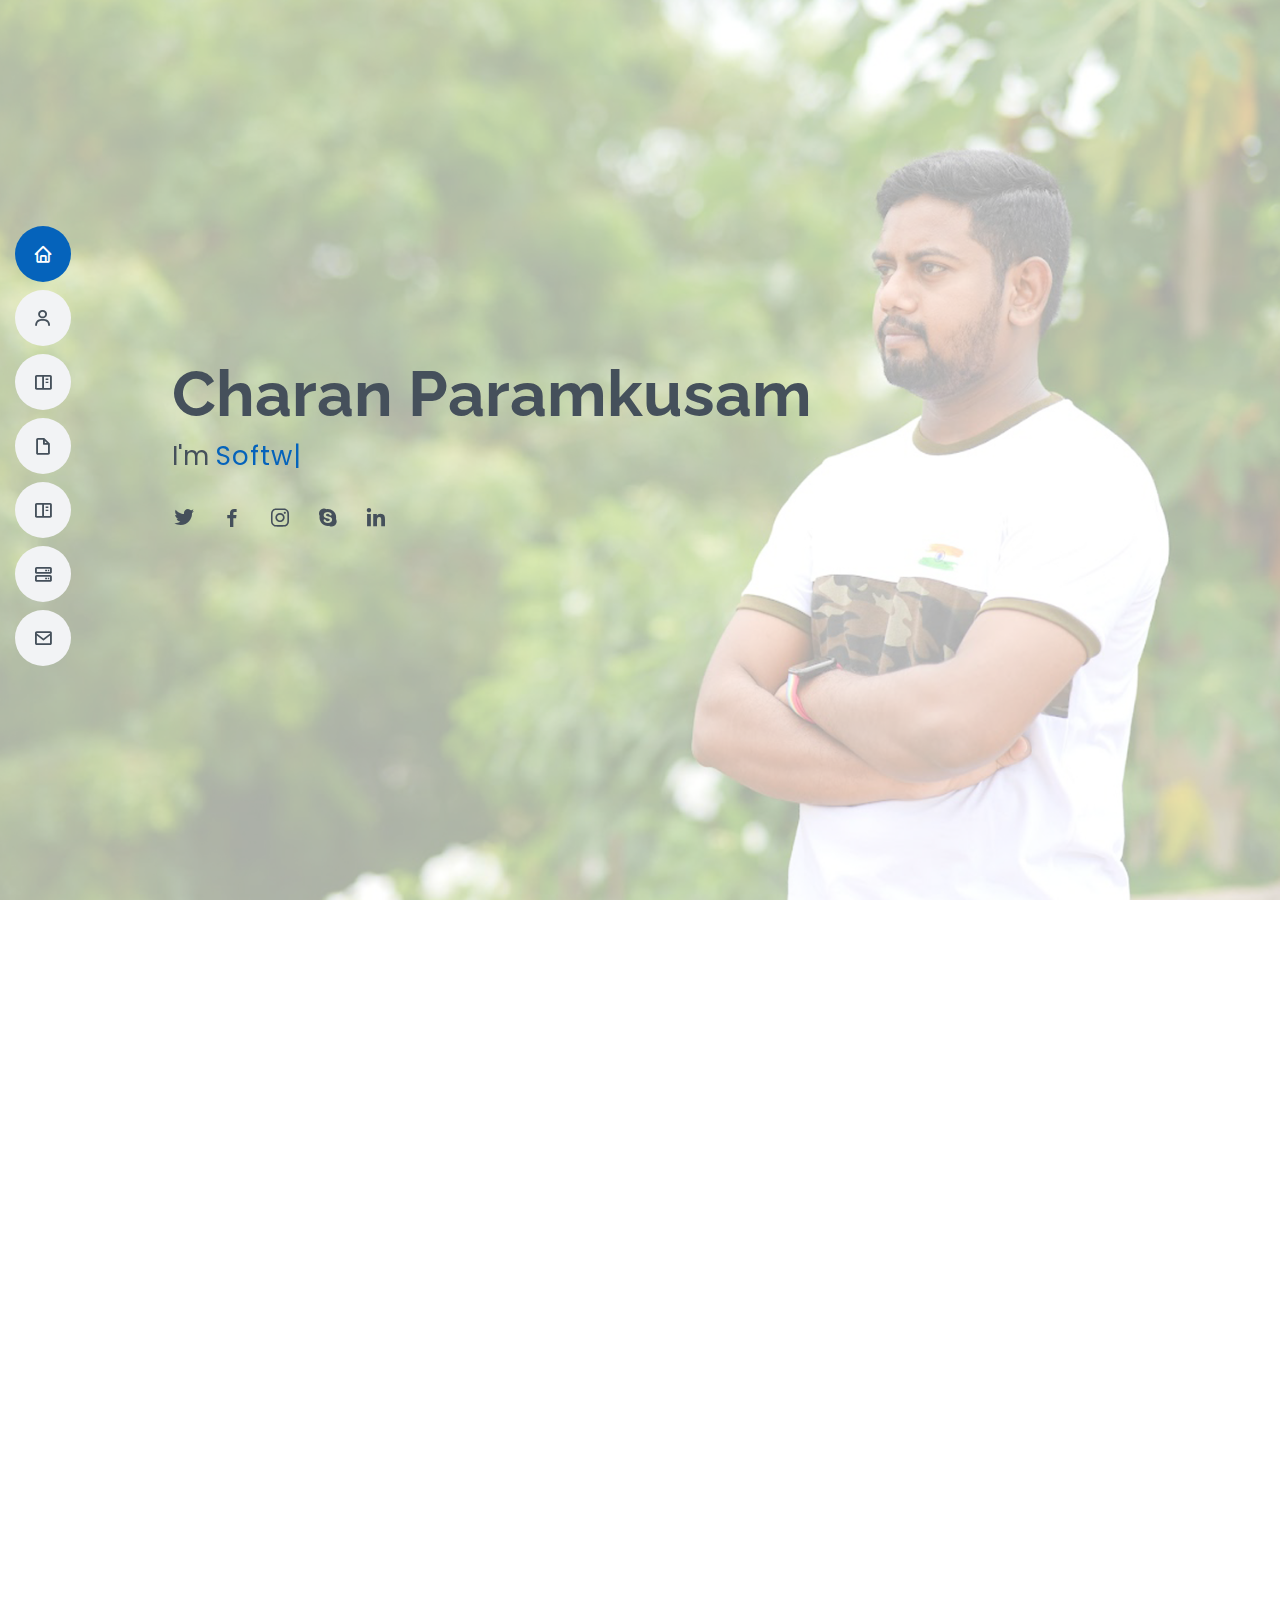
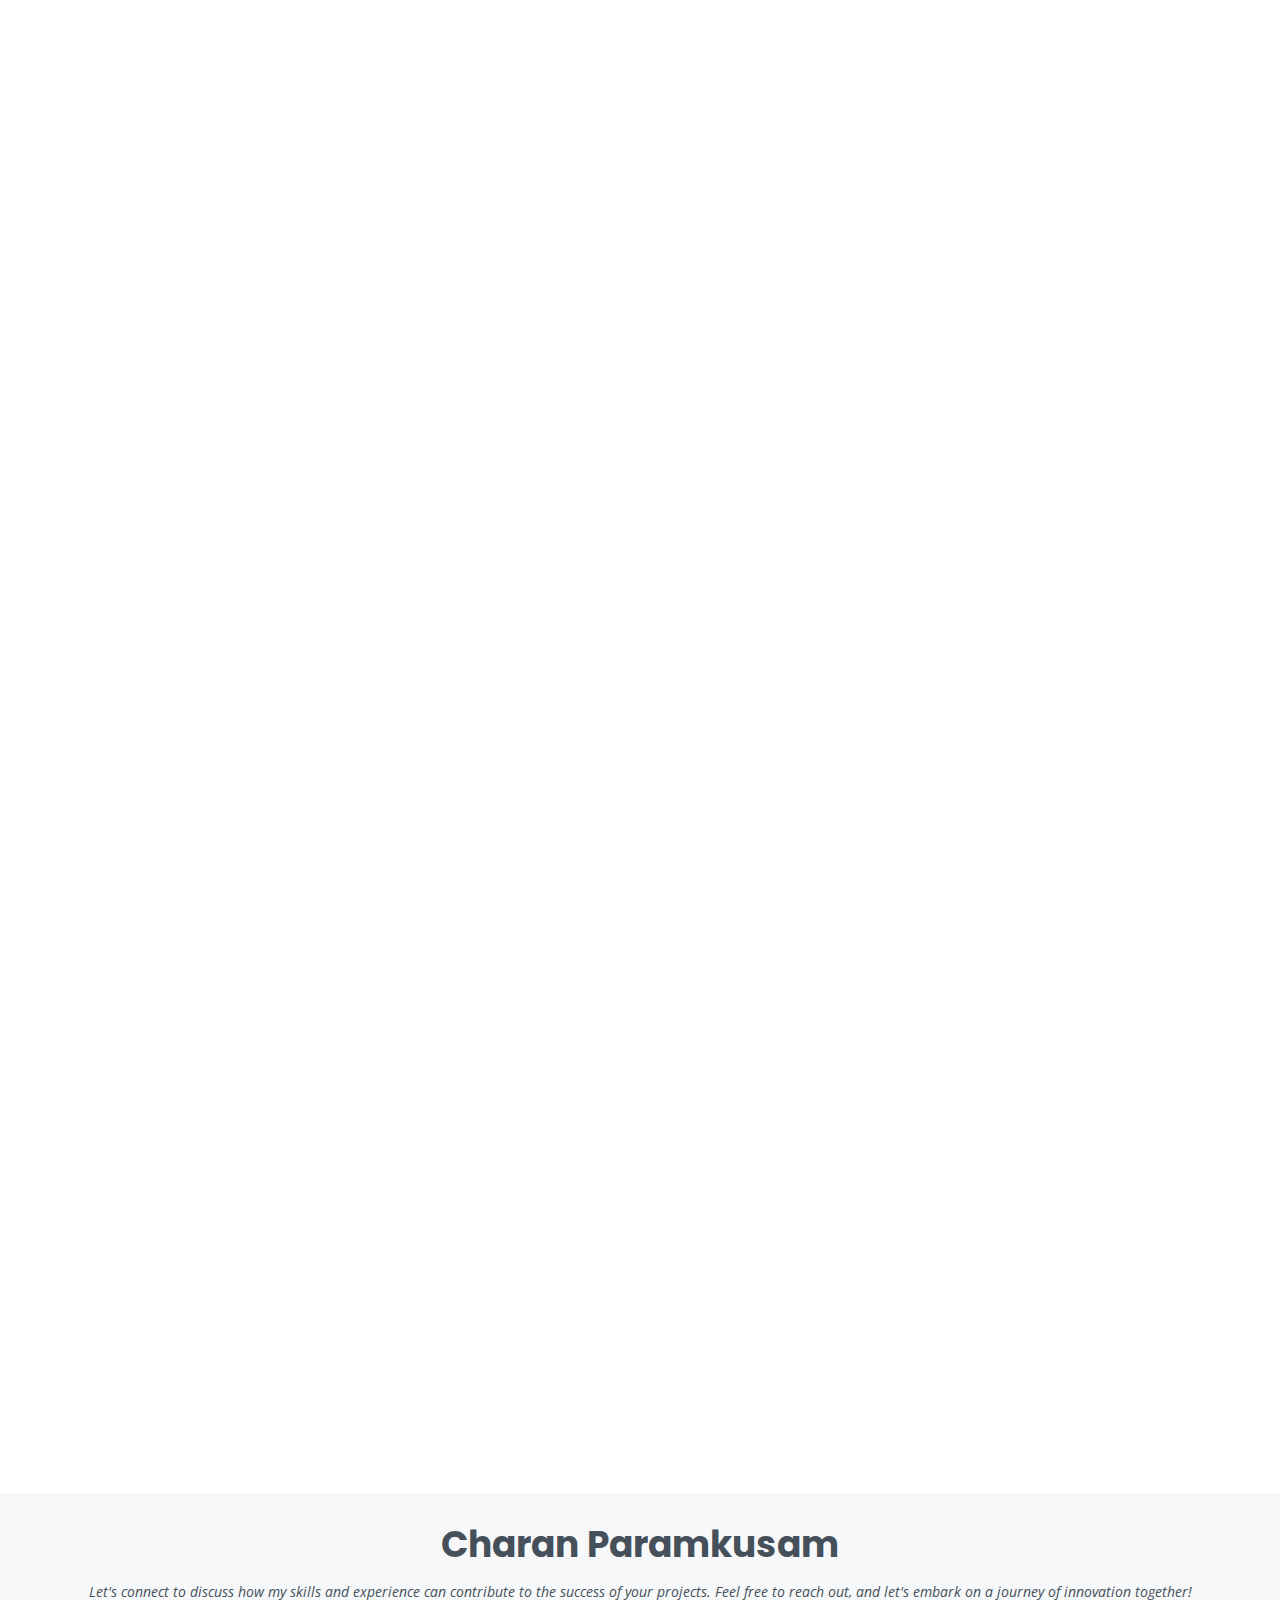
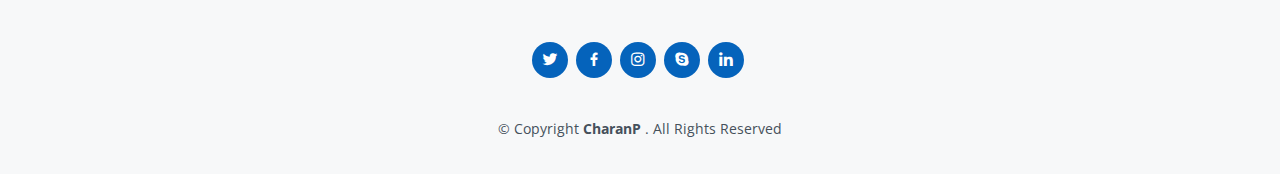
==== commit f1c04139: "Gallery Completly updated, html pages butification done" ====
--- a/index.html
+++ b/index.html
@@ -52,8 +52,18 @@
               <span>Resume</span>
             </a>
           </li>
-          <li><a href="#portfolio" class="nav-link scrollto"><i class="bx bx-book-content"></i> <span>Portfolio</span></a></li>
-          <li><a href="#services" class="nav-link scrollto"><i class="bx bx-server"></i> <span>Services</span></a></li>
+          <li>
+            <a href="#portfolio" class="nav-link scrollto">
+              <i class="bx bx-book-content"></i>
+              <span>Portfolio</span>
+            </a>
+          </li>
+          <li>
+            <a href="#services" class="nav-link scrollto">
+              <i class="bx bx-server"></i>
+              <span>Services</span>
+            </a>
+          </li>
           <li>
             <a href="#contact" class="nav-link scrollto">
               <i class="bx bx-envelope"></i>
@@ -161,55 +171,46 @@
         </div>
       </section>
       <!-- End About Section -->
-
-       <!-- ======= Facts Section ======= -->
-    <section id="facts" class="facts">
-      <div class="container" data-aos="fade-up">
-
-        <div class="section-title">
-          <h2>Journey Metrics</h2>
-          <p>A glimpse into collective achievements with content clients, successful projects, 24/7 support dedication, and accolades received. I'm proud to contribute excellence, these encapsulate my journey of delivering quality service and making a positive impact..</p>
-        </div>
-
-        <div class="row">
-
-          <div class="col-lg-3 col-md-6">
-            <div class="count-box">
-              <i class="bi bi-emoji-smile"></i>
-              <span data-purecounter-start="0" data-purecounter-end="12" data-purecounter-duration="1" class="purecounter"></span>
-              <p>Happy Clients</p>
-            </div>
-          </div>
-
-          <div class="col-lg-3 col-md-6 mt-5 mt-md-0">
-            <div class="count-box">
-              <i class="bi bi-journal-richtext"></i>
-              <span data-purecounter-start="0" data-purecounter-end="18" data-purecounter-duration="1" class="purecounter"></span>
-              <p>Projects</p>
-            </div>
-          </div>
-
-          <div class="col-lg-3 col-md-6 mt-5 mt-lg-0">
-            <div class="count-box">
-              <i class="bi bi-headset"></i>
-              <span data-purecounter-start="0" data-purecounter-end="146" data-purecounter-duration="1" class="purecounter"></span>
-              <p>Hours Of Support</p>
-            </div>
-          </div>
-
-          <div class="col-lg-3 col-md-6 mt-5 mt-lg-0">
-            <div class="count-box">
-              <i class="bi bi-award"></i>
-              <span data-purecounter-start="0" data-purecounter-end="1" data-purecounter-duration="1" class="purecounter"></span>
-              <p>Awards</p>
-            </div>
-          </div>
-
-        </div>
-
-      </div>
-    </section><!-- End Facts Section -->
-
+      <!-- ======= Facts Section ======= -->
+      <section id="facts" class="facts">
+        <div class="container" data-aos="fade-up">
+          <div class="section-title">
+            <h2>Journey Metrics</h2>
+            <p>A glimpse into collective achievements with content clients, successful projects, 24/7 support dedication, and accolades received. I'm proud to contribute excellence, these encapsulate my journey of delivering quality service and making a positive impact..</p>
+          </div>
+          <div class="row">
+            <div class="col-lg-3 col-md-6">
+              <div class="count-box">
+                <i class="bi bi-emoji-smile"></i>
+                <span data-purecounter-start="0" data-purecounter-end="12" data-purecounter-duration="1" class="purecounter"></span>
+                <p>Happy Clients</p>
+              </div>
+            </div>
+            <div class="col-lg-3 col-md-6 mt-5 mt-md-0">
+              <div class="count-box">
+                <i class="bi bi-journal-richtext"></i>
+                <span data-purecounter-start="0" data-purecounter-end="18" data-purecounter-duration="1" class="purecounter"></span>
+                <p>Projects</p>
+              </div>
+            </div>
+            <div class="col-lg-3 col-md-6 mt-5 mt-lg-0">
+              <div class="count-box">
+                <i class="bi bi-headset"></i>
+                <span data-purecounter-start="0" data-purecounter-end="146" data-purecounter-duration="1" class="purecounter"></span>
+                <p>Hours Of Support</p>
+              </div>
+            </div>
+            <div class="col-lg-3 col-md-6 mt-5 mt-lg-0">
+              <div class="count-box">
+                <i class="bi bi-award"></i>
+                <span data-purecounter-start="0" data-purecounter-end="1" data-purecounter-duration="1" class="purecounter"></span>
+                <p>Awards</p>
+              </div>
+            </div>
+          </div>
+        </div>
+      </section>
+      <!-- End Facts Section -->
       <!-- ======= Skills Section ======= -->
       <section id="skills" class="skills section-bg">
         <div class="container" data-aos="fade-up">
@@ -271,7 +272,7 @@
                 </div>
               </div>
               <div class="progress">
-                <span class="skill">DevOps Engineering<i class="val">75%</i>
+                <span class="skill">DevOps Engineering <i class="val">75%</i>
                 </span>
                 <div class="progress-bar-wrap">
                   <div class="progress-bar" role="progressbar" aria-valuenow="75" aria-valuemin="0" aria-valuemax="100"></div>
@@ -400,343 +401,332 @@
         </div>
       </section>
       <!-- End Resume Section -->
-<!-- ======= Portfolio Section ======= -->
-<section id="portfolio" class="portfolio section-bg">
-  <div class="container" data-aos="fade-up">
-
-    <div class="section-title">
-      <h2>Portfolio</h2>
-      <p>Glimpse into my world, showcasing not only the visual stories captured through my lens but also the words woven on digital pages. As a active partner of Sri Gayatri Digital's, I strive to create a harmonious blend of creativity and professionalism. Whether it's behind the camera or behind the keyboard, my goal is to create an immersive experience that resonates with you. Come, join me in this exploration of visual and written expressions.</p>
-    </div>
-
-    <div class="row">
-      <div class="col-lg-12 d-flex justify-content-center" data-aos="fade-up" data-aos-delay="100">
-        <ul id="portfolio-flters">
-          <li data-filter="*" class="filter-active">All</li>
-          <li data-filter=".filter-websites">Websites</li>
-          <li data-filter=".filter-card">Photography</li>
-          <li data-filter=".filter-med">Medium Articles</li>
-          <li data-filter=".filter-awards">Award</li>
-        </ul>
-      </div>
-    </div>
-
-    <div class="row portfolio-container" data-aos="fade-up" data-aos-delay="200">
-
-      <div class="col-lg-4 col-md-6 portfolio-item filter-websites">
-        <div class="portfolio-wrap">
-          <img src="assets/img/portfolio/SGD_Welcome.png" class="img-fluid" alt="">
-          <div class="portfolio-info">
-           
-           
-            <div class="portfolio-links">
-             
-              <a href="https://sgddigitals.netlify.app" target="_blank"><i class="bx bx-link"></i></a>
-            </div>
-          </div>
-        </div>
-      </div>
-
-      <div class="col-lg-4 col-md-6 portfolio-item filter-card">
-        <div class="portfolio-wrap">
-          <img src="assets/img/portfolio/Nature.jpg" class="img-fluid" alt="">
-          <div class="portfolio-info">
-            <h4>Nature & Landscapes</h4>
-            <div class="portfolio-links">
-              <a href="image-gallery-nature.html" target="_blank"><i class="bx bx-link"></i></a>
-            </div>
-          </div>
-        </div>
-      </div>
-
-      <div class="col-lg-4 col-md-6 portfolio-item filter-card">
-        <div class="portfolio-wrap">
-          <img src="assets/img/portfolio/Architecure.jpg" class="img-fluid" alt="">
-          <div class="portfolio-info">
-            <h4>Architectures</h4>
-            <div class="portfolio-links">
-              <a href="image-gallery-architecture.html" target="_blank"><i class="bx bx-link"></i></a>
-            </div>
-          </div>
-        </div>
-      </div>
-      
-      <div class="col-lg-4 col-md-6 portfolio-item filter-card">
-        <div class="portfolio-wrap">
-          <img src="assets/img/portfolio/Animals.jpg" class="img-fluid" alt="">
-          <div class="portfolio-info">
-            <h4>Animals</h4>
-            <div class="portfolio-links">
-              <a href="image-gallery-animals.html" target="_blank"><i class="bx bx-link"></i></a>
-            </div>
-          </div>
-        </div>
-      </div>
-      
-      <div class="col-lg-4 col-md-6 portfolio-item filter-card">
-        <div class="portfolio-wrap">
-          <img src="assets/img/portfolio/Event.jpg" class="img-fluid" alt="">
-          <div class="portfolio-info">
-            <h4>Events</h4>
-            <div class="portfolio-links">
-              <a href="image-gallery-events.html" target="_blank"><i class="bx bx-link"></i></a>
-            </div>
-          </div>
-        </div>
-      </div>
-
-      <div class="col-lg-4 col-md-6 portfolio-item filter-card">
-        <div class="portfolio-wrap">
-          <img src="assets/img/portfolio/Mobile.jpg" class="img-fluid" alt="">
-          <div class="portfolio-info">
-            <h4>Mobile</h4>
-            <div class="portfolio-links">
-              <a href="image-gallery-mobile.html" target="_blank"><i class="bx bx-link"></i></a>
-            </div>
-          </div>
-        </div>
-      </div>
-
-      <div class="col-lg-4 col-md-6 portfolio-item filter-card">
-        <div class="portfolio-wrap">
-          <img src="assets/img/portfolio/AIGenerated.jpg" class="img-fluid" alt="">
-          <div class="portfolio-info">
-            <h4>AI Generated</h4>
-            <div class="portfolio-links">
-              <a href="image-gallery-aigenerated.html" target="_blank"><i class="bx bx-link"></i></a>
-            </div>
-          </div>
-        </div>
-      </div>
-
-      <div class="col-lg-4 col-md-6 portfolio-item filter-med">
-        <div class="portfolio-wrap">
-          <img src="assets/img/portfolio/MediumArticle_Crafting Dreams.png" class="img-fluid" alt="">
-          <div class="portfolio-info">
-            <div class="portfolio-links">
-              <a href="https://medium.com/@sscharan95/crafting-dreams-a-fun-guide-to-building-solid-code-forts-29b9a0f3d3e2" target="_blank"><i class="bx bx-link"></i></a>
-            </div>
-          </div>
-        </div>
-      </div>
-      
-      <div class="col-lg-4 col-md-6 portfolio-item filter-med">
-        <div class="portfolio-wrap">
-          <img src="assets/img/portfolio/MediumArticle_CodeReviews.png" class="img-fluid" alt="">
-          <div class="portfolio-info">
-            <div class="portfolio-links">
-              <a href="https://medium.com/@sscharan95/code-reviews-unleashed-a-developers-guide-to-turning-feedback-into-a-symphony-f5317b28ed77" target="_blank"><i class="bx bx-link"></i></a>
-            </div>
-          </div>
-        </div>
-      </div>
-      <div class="col-lg-4 col-md-6 portfolio-item filter-med">
-        <div class="portfolio-wrap">
-          <img src="assets/img/portfolio/MediumArticle_DevOpsCulture.jpg" class="img-fluid" alt="">
-          <div class="portfolio-info">
-            <div class="portfolio-links">
-              <a href="https://medium.com/@sscharan95/fostering-a-devops-culture-a-developers-strategic-guide-2c8cbf97d4d2" target="_blank"><i class="bx bx-link"></i></a>
-            </div>
-          </div>
-        </div>
-      </div>
-
-      <div class="col-lg-4 col-md-6 portfolio-item filter-awards">
-        <div class="portfolio-wrap">
-          <img src="assets/img/portfolio/all_india_corporate_photography_contest_logo.jpg" class="img-fluid" alt="">
-          <div class="portfolio-info">
-      
-            
-            <div class="portfolio-links">
-            
-              <a href="portfolio-details.html" class="portfolio-details-lightbox" data-glightbox="type: external" title="Contest Details"><i class="bx bx-link"></i></a>
-            </div>
-          </div>
-        </div>
-      </div>
-
-    </div>
-
-  </div>
-</section><!-- End Portfolio Section -->
-
-<!-- ======= Services Section ======= -->
-<section id="services" class="services">
-  <div class="container" data-aos="fade-up">
-
-    <div class="section-title">
-      <h2>Services</h2>
-      <p>Enhance your digital journey with a mix of technical skills and creative flair. From crafting tailored software solutions and optimizing prompt interactions to providing expert DevOps consulting, my services extend to professional photography, website development, ensuring a comprehensive and innovative approach to meet your diverse needs.</p>
-    </div>
-
-    <div class="row">
-
-      <div class="col-lg-4 col-md-6 d-flex align-items-stretch" data-aos="zoom-in" data-aos-delay="100">
-        <div class="icon-box iconbox-blue">
-          <div class="icon">
-            <svg width="100" height="100" viewBox="0 0 600 600" xmlns="http://www.w3.org/2000/svg">
-              <path stroke="none" stroke-width="0" fill="#f5f5f5" d="M300,521.0016835830174C376.1290562159157,517.8887921683347,466.0731472004068,529.7835943286574,510.70327084640275,468.03025145048787C554.3714126377745,407.6079735673963,508.03601936045806,328.9844924480964,491.2728898941984,256.3432110539036C474.5976632858925,184.082847569629,479.9380746630129,96.60480741107993,416.23090153303,58.64404602377083C348.86323505073057,18.502131276798302,261.93793281208167,40.57373210992963,193.5410806939664,78.93577620505333C130.42746243093433,114.334589627462,98.30271207620316,179.96522072025542,76.75703585869454,249.04625023123273C51.97151888228291,328.5150500222984,13.704378332031375,421.85034740162234,66.52175969318436,486.19268352777647C119.04800174914682,550.1803526380478,217.28368757567262,524.383925680826,300,521.0016835830174"></path>
-            </svg>
-            <i class="bi bi-code-slash"></i>
-          </div>
-          <h4><a href="">Software Development</a></h4>
-          <p>Businesses seeking tailored solutions including web applications, mobile apps, or specialized softwares based on client requirements.</p>
-        </div>
-      </div>
-
-      <div class="col-lg-4 col-md-6 d-flex align-items-stretch mt-4 mt-md-0" data-aos="zoom-in" data-aos-delay="200">
-        <div class="icon-box iconbox-orange ">
-          <div class="icon">
-            <svg width="100" height="100" viewBox="0 0 600 600" xmlns="http://www.w3.org/2000/svg">
-              <path stroke="none" stroke-width="0" fill="#f5f5f5" d="M300,582.0697525312426C382.5290701553225,586.8405444964366,449.9789794690241,525.3245884688669,502.5850820975895,461.55621195738473C556.606425686781,396.0723002908107,615.8543463187945,314.28637112970534,586.6730223649479,234.56875336149918C558.9533121215079,158.8439757836574,454.9685369536778,164.00468322053177,381.49747125262974,130.76875717737553C312.15926192815925,99.40240125094834,248.97055460311594,18.661163978235184,179.8680185752513,50.54337015887873C110.5421016452524,82.52863877960104,119.82277516462835,180.83849132639028,109.12597500060166,256.43424936330496C100.08760227029461,320.3096726198365,92.17705696193138,384.0621239912766,124.79988738764834,439.7174275375508C164.83382741302287,508.01625554203684,220.96474134820875,577.5009287672846,300,582.0697525312426"></path>
-            </svg>
-            <i class="bi bi-brush"></i>
-          </div>
-          <h4><a href="">Website Design</a></h4>
-          <p>Creating visually appealing and functional websites for clients in various industries.</p>
-        </div>
-      </div>
-
-      <div class="col-lg-4 col-md-6 d-flex align-items-stretch mt-4 mt-lg-0" data-aos="zoom-in" data-aos-delay="300">
-        <div class="icon-box iconbox-pink">
-          <div class="icon">
-            <svg width="100" height="100" viewBox="0 0 600 600" xmlns="http://www.w3.org/2000/svg">
-              <path stroke="none" stroke-width="0" fill="#f5f5f5" d="M300,541.5067337569781C382.14930387511276,545.0595476570109,479.8736841581634,548.3450877840088,526.4010558755058,480.5488172755941C571.5218469581645,414.80211281144784,517.5187510058486,332.0715597781072,496.52539010469104,255.14436215662573C477.37192572678356,184.95920475031193,473.57363656557914,105.61284051026155,413.0603344069578,65.22779650032875C343.27470386102294,18.654635553484475,251.2091493199835,5.337323636656869,175.0934190732945,40.62881213300186C97.87086631185822,76.43348514350839,51.98124368387456,156.15599469081315,36.44837278890362,239.84606092416172C21.716077023791087,319.22268207091537,43.775223500013084,401.1760424656574,96.891909868211,461.97329694683043C147.22146801428983,519.5804099606455,223.5754009179313,538.201503339737,300,541.5067337569781"></path>
-            </svg>
-            <i class="bi bi-keyboard"></i>
-          </div>
-          <h4><a href="">Prompt Scripting</a></h4>
-          <p>Creating custom prompt scripts and tools that enhance productivity and facilitate complex tasks for developers and IT professionals.</p>
-        </div>
-      </div>
-
-      <div class="col-lg-4 col-md-6 d-flex align-items-stretch mt-4" data-aos="zoom-in" data-aos-delay="100">
-        <div class="icon-box iconbox-yellow">
-          <div class="icon">
-            <svg width="100" height="100" viewBox="0 0 600 600" xmlns="http://www.w3.org/2000/svg">
-              <path stroke="none" stroke-width="0" fill="#f5f5f5" d="M300,503.46388370962813C374.79870501325706,506.71871716319447,464.8034551963731,527.1746412648533,510.4981551193396,467.86667711651364C555.9287308511215,408.9015244558933,512.6030010748507,327.5744911775523,490.211057578863,256.5855673507754C471.097692560561,195.9906835881958,447.69079081568157,138.11976852964426,395.19560036434837,102.3242989838813C329.3053358748298,57.3949838291264,248.02791733380457,8.279543830951368,175.87071277845988,42.242879143198664C103.41431057327972,76.34704239035025,93.79494320519305,170.9812938413882,81.28167332365135,250.07896920659033C70.17666984294237,320.27484674793965,64.84698225790005,396.69656628748305,111.28512138212992,450.4950937839243C156.20124167950087,502.5303643271138,231.32542653798444,500.4755392045468,300,503.46388370962813"></path>
-            </svg>
-            <i class="bi bi-infinity"></i>
-          </div>
-          <h4><a href="">DevOps Consulting</a></h4>
-          <p>To help businesses improve collaboration between development and operations, automate workflows, and implement continuous integration and deployment practices.</p>
-        </div>
-      </div>
-
-      <div class="col-lg-4 col-md-6 d-flex align-items-stretch mt-4" data-aos="zoom-in" data-aos-delay="200">
-        <div class="icon-box iconbox-red">
-          <div class="icon">
-            <svg width="100" height="100" viewBox="0 0 600 600" xmlns="http://www.w3.org/2000/svg">
-              <path stroke="none" stroke-width="0" fill="#f5f5f5" d="M300,532.3542879108572C369.38199826031484,532.3153073249985,429.10787420159085,491.63046689027357,474.5244479745417,439.17860296908856C522.8885846962883,383.3225815378663,569.1668002868075,314.3205725914397,550.7432151929288,242.7694973846089C532.6665558377875,172.5657663291529,456.2379748765914,142.6223662098291,390.3689995646985,112.34683881706744C326.66090330228417,83.06452184765237,258.84405631176094,53.51806209861945,193.32584062364296,78.48882559362697C121.61183558270385,105.82097193414197,62.805066853699245,167.19869350419734,48.57481801355237,242.6138429142374C34.843463184063346,315.3850353017275,76.69343916112496,383.4422959591041,125.22947124332185,439.3748458443577C170.7312796277747,491.8107796887764,230.57421082200815,532.3932930995766,300,532.3542879108572"></path>
-            </svg>
-            <i class="bi bi-camera"></i>
-          </div>
-          <h4><a href="">Professional Photography</a></h4>
-          <p>For events, portraits, product shoots, or commercial projects we Offer clients a unique visual perspective and high-quality imagery.</p>
-        </div>
-      </div>
-
-      <div class="col-lg-4 col-md-6 d-flex align-items-stretch mt-4" data-aos="zoom-in" data-aos-delay="300">
-        <div class="icon-box iconbox-teal">
-          <div class="icon">
-            <svg width="100" height="100" viewBox="0 0 600 600" xmlns="http://www.w3.org/2000/svg">
-              <path stroke="none" stroke-width="0" fill="#f5f5f5" d="M300,566.797414625762C385.7384707136149,576.1784315230908,478.7894351017131,552.8928747891023,531.9192734346935,484.94944893311C584.6109503024035,417.5663521118492,582.489472248146,322.67544863468447,553.9536738515405,242.03673114598146C529.1557734026468,171.96086150256528,465.24506316201064,127.66468636344209,395.9583748389544,100.7403814666027C334.2173773831606,76.7482773500951,269.4350130405921,84.62216499799875,207.1952322260088,107.2889140133804C132.92018162631612,134.33871894543012,41.79353780512637,160.00259165414826,22.644507872594943,236.69541883565114C3.319112789854554,314.0945973066697,72.72355303640163,379.243833228382,124.04198916343866,440.3218312028393C172.9286146004772,498.5055451809895,224.45579914871206,558.5317968840102,300,566.797414625762"></path>
-            </svg>
-            <i class="bi bi-journal-text"></i>
-          </div>
-          <h4><a href="">Tech Blogging</a></h4>
-          <p>Creating content on platforms like Medium, providing insights into software development, DevOps practices, and photography techniques.</p>
-        </div>
-      </div>
-
-    </div>
-
-  </div>
-</section><!-- End Services Section -->
-
-<!-- ======= Testimonials Section ======= -->
-<section id="testimonials" class="testimonials section-bg">
-  <div class="container" data-aos="fade-up">
-
-    <div class="section-title">
-      <h2>Testimonials</h2>
-    </div>
-
-    <div class="testimonials-slider swiper" data-aos="fade-up" data-aos-delay="100">
-      <div class="swiper-wrapper">
-
-        <div class="swiper-slide">
-          <div class="testimonial-item">
-            <img src="assets/img/testimonials/testimonials-1.jpg" class="testimonial-img" alt="">
-            <h3>Venkateswararao P</h3>
-            <h4>Founder</h4>
-            <p>
-              <i class="bx bxs-quote-alt-left quote-icon-left"></i>
-              Flawless execution in website development. The site's functionality and design exceeded expectations. Expertise and commitment to delivering a top-tier product are commendable.
-              <i class="bx bxs-quote-alt-right quote-icon-right"></i>
-            </p>
-          </div>
-        </div><!-- End testimonial item -->
-
-        <div class="swiper-slide">
-          <div class="testimonial-item">
-            <img src="assets/img/testimonials/testimonials-2.jpg" class="testimonial-img" alt="">
-            <h3>Ramya V</h3>
-            <h4>Software Engineer</h4>
-            <p>
-              <i class="bx bxs-quote-alt-left quote-icon-left"></i>
-              Captured moments with an artistic flair! The photography services provided were exceptional. Each image tells a story, showcasing a keen eye for detail and a unique perspective.
-              <i class="bx bxs-quote-alt-right quote-icon-right"></i>
-            </p>
-          </div>
-        </div><!-- End testimonial item -->
-
-        <div class="swiper-slide">
-          <div class="testimonial-item">
-            <img src="assets/img/testimonials/testimonials-3.jpg" class="testimonial-img" alt="">
-            <h3>Narayana Rao S</h3>
-            <h4>Infrastructure Engineer</h4>
-            <p>
-              <i class="bx bxs-quote-alt-left quote-icon-left"></i>
-              Astounding creativity! The designs crafted were not only visually stunning but also perfectly aligned with our brand. A true artistic touch that makes a lasting impression.
-              <i class="bx bxs-quote-alt-right quote-icon-right"></i>
-            </p>
-          </div>
-        </div><!-- End testimonial item -->
-
-        <div class="swiper-slide">
-          <div class="testimonial-item">
-            <img src="assets/img/testimonials/testimonials-4.jpg" class="testimonial-img" alt="">
-            <h3>Kiran K</h3>
-            <h4>Support Specialist</h4>
-            <p>
-              <i class="bx bxs-quote-alt-left quote-icon-left"></i>
-              Invaluable DevOps support. Seamless integration, enhanced collaboration, and continuous improvement. The automated solutions implemented were game-changers, enhancing our workflows and saving valuable time. Impressive technical expertise!
-              <i class="bx bxs-quote-alt-right quote-icon-right"></i>
-            </p>
-          </div>
-        </div><!-- End testimonial item -->
-
-        <div class="swiper-slide">
-          <div class="testimonial-item">
-            <img src="assets/img/testimonials/testimonials-5.jpg" class="testimonial-img" alt="">
-            <h3>Yogesh B</h3>
-            <h4>Trainee Engineer</h4>
-            <p>
-              <i class="bx bxs-quote-alt-left quote-icon-left"></i>
-              Informative and engaging tech blogs. his articles provide valuable insights into complex topics while remaining accessible. A reliable source for staying updated on the latest tech trends.
-              <i class="bx bxs-quote-alt-right quote-icon-right"></i>
-            </p>
-          </div>
-        </div><!-- End testimonial item -->
-
-      </div>
-      <div class="swiper-pagination"></div>
-    </div>
-
-  </div>
-</section><!-- End Testimonials Section -->
-
+      <!-- ======= Portfolio Section ======= -->
+      <section id="portfolio" class="portfolio section-bg">
+        <div class="container" data-aos="fade-up">
+          <div class="section-title">
+            <h2>Portfolio</h2>
+            <p>Glimpse into my world, showcasing not only the visual stories captured through my lens but also the words woven on digital pages. As a active partner of Sri Gayatri Digital's, I strive to create a harmonious blend of creativity and professionalism. Whether it's behind the camera or behind the keyboard, my goal is to create an immersive experience that resonates with you. Come, join me in this exploration of visual and written expressions.</p>
+          </div>
+          <div class="row">
+            <div class="col-lg-12 d-flex justify-content-center" data-aos="fade-up" data-aos-delay="100">
+              <ul id="portfolio-flters">
+                <li data-filter="*" class="filter-active">All</li>
+                <li data-filter=".filter-websites">Websites</li>
+                <li data-filter=".filter-card">Photography</li>
+                <li data-filter=".filter-med">Medium Articles</li>
+                <li data-filter=".filter-awards">Award</li>
+              </ul>
+            </div>
+          </div>
+          <div class="row portfolio-container" data-aos="fade-up" data-aos-delay="200">
+            <div class="col-lg-4 col-md-6 portfolio-item filter-websites">
+              <div class="portfolio-wrap">
+                <img src="assets/img/portfolio/SGD_Welcome.png" class="img-fluid" alt="">
+                <div class="portfolio-info">
+                  <div class="portfolio-links">
+                    <a href="https://sgddigitals.netlify.app" target="_blank">
+                      <i class="bx bx-link"></i>
+                    </a>
+                  </div>
+                </div>
+              </div>
+            </div>
+            <div class="col-lg-4 col-md-6 portfolio-item filter-card">
+              <div class="portfolio-wrap">
+                <img src="assets/img/portfolio/Nature.jpg" class="img-fluid" alt="">
+                <div class="portfolio-info">
+                  <h4>Nature & Landscapes</h4>
+                  <div class="portfolio-links">
+                    <a href="image-gallery-nature.html" target="_blank">
+                      <i class="bx bx-link"></i>
+                    </a>
+                  </div>
+                </div>
+              </div>
+            </div>
+            <div class="col-lg-4 col-md-6 portfolio-item filter-card">
+              <div class="portfolio-wrap">
+                <img src="assets/img/portfolio/Architecure.jpg" class="img-fluid" alt="">
+                <div class="portfolio-info">
+                  <h4>Architectures</h4>
+                  <div class="portfolio-links">
+                    <a href="image-gallery-architecture.html" target="_blank">
+                      <i class="bx bx-link"></i>
+                    </a>
+                  </div>
+                </div>
+              </div>
+            </div>
+            <div class="col-lg-4 col-md-6 portfolio-item filter-card">
+              <div class="portfolio-wrap">
+                <img src="assets/img/portfolio/Animals.jpg" class="img-fluid" alt="">
+                <div class="portfolio-info">
+                  <h4>Animals</h4>
+                  <div class="portfolio-links">
+                    <a href="image-gallery-animals.html" target="_blank">
+                      <i class="bx bx-link"></i>
+                    </a>
+                  </div>
+                </div>
+              </div>
+            </div>
+            <div class="col-lg-4 col-md-6 portfolio-item filter-card">
+              <div class="portfolio-wrap">
+                <img src="assets/img/portfolio/Event.jpg" class="img-fluid" alt="">
+                <div class="portfolio-info">
+                  <h4>Events</h4>
+                  <div class="portfolio-links">
+                    <a href="image-gallery-events.html" target="_blank">
+                      <i class="bx bx-link"></i>
+                    </a>
+                  </div>
+                </div>
+              </div>
+            </div>
+            <div class="col-lg-4 col-md-6 portfolio-item filter-card">
+              <div class="portfolio-wrap">
+                <img src="assets/img/portfolio/Mobile.jpg" class="img-fluid" alt="">
+                <div class="portfolio-info">
+                  <h4>Mobile</h4>
+                  <div class="portfolio-links">
+                    <a href="image-gallery-mobile.html" target="_blank">
+                      <i class="bx bx-link"></i>
+                    </a>
+                  </div>
+                </div>
+              </div>
+            </div>
+            <div class="col-lg-4 col-md-6 portfolio-item filter-card">
+              <div class="portfolio-wrap">
+                <img src="assets/img/portfolio/AIGenerated.jpg" class="img-fluid" alt="">
+                <div class="portfolio-info">
+                  <h4>AI Generated</h4>
+                  <div class="portfolio-links">
+                    <a href="image-gallery-aigenerated.html" target="_blank">
+                      <i class="bx bx-link"></i>
+                    </a>
+                  </div>
+                </div>
+              </div>
+            </div>
+            <div class="col-lg-4 col-md-6 portfolio-item filter-med">
+              <div class="portfolio-wrap">
+                <img src="assets/img/portfolio/MediumArticle_Crafting Dreams.png" class="img-fluid" alt="">
+                <div class="portfolio-info">
+                  <div class="portfolio-links">
+                    <a href="https://medium.com/@sscharan95/crafting-dreams-a-fun-guide-to-building-solid-code-forts-29b9a0f3d3e2" target="_blank">
+                      <i class="bx bx-link"></i>
+                    </a>
+                  </div>
+                </div>
+              </div>
+            </div>
+            <div class="col-lg-4 col-md-6 portfolio-item filter-med">
+              <div class="portfolio-wrap">
+                <img src="assets/img/portfolio/MediumArticle_CodeReviews.png" class="img-fluid" alt="">
+                <div class="portfolio-info">
+                  <div class="portfolio-links">
+                    <a href="https://medium.com/@sscharan95/code-reviews-unleashed-a-developers-guide-to-turning-feedback-into-a-symphony-f5317b28ed77" target="_blank">
+                      <i class="bx bx-link"></i>
+                    </a>
+                  </div>
+                </div>
+              </div>
+            </div>
+            <div class="col-lg-4 col-md-6 portfolio-item filter-med">
+              <div class="portfolio-wrap">
+                <img src="assets/img/portfolio/MediumArticle_DevOpsCulture.jpg" class="img-fluid" alt="">
+                <div class="portfolio-info">
+                  <div class="portfolio-links">
+                    <a href="https://medium.com/@sscharan95/fostering-a-devops-culture-a-developers-strategic-guide-2c8cbf97d4d2" target="_blank">
+                      <i class="bx bx-link"></i>
+                    </a>
+                  </div>
+                </div>
+              </div>
+            </div>
+            <div class="col-lg-4 col-md-6 portfolio-item filter-awards">
+              <div class="portfolio-wrap">
+                <img src="assets/img/portfolio/all_india_corporate_photography_contest_logo.jpg" class="img-fluid" alt="">
+                <div class="portfolio-info">
+                  <div class="portfolio-links">
+                    <a href="portfolio-details.html" class="portfolio-details-lightbox" data-glightbox="type: external" title="Contest Details">
+                      <i class="bx bx-link"></i>
+                    </a>
+                  </div>
+                </div>
+              </div>
+            </div>
+          </div>
+        </div>
+      </section>
+      <!-- End Portfolio Section -->
+      <!-- ======= Services Section ======= -->
+      <section id="services" class="services">
+        <div class="container" data-aos="fade-up">
+          <div class="section-title">
+            <h2>Services</h2>
+            <p>Enhance your digital journey with a mix of technical skills and creative flair. From crafting tailored software solutions and optimizing prompt interactions to providing expert DevOps consulting, my services extend to professional photography, website development, ensuring a comprehensive and innovative approach to meet your diverse needs.</p>
+          </div>
+          <div class="row">
+            <div class="col-lg-4 col-md-6 d-flex align-items-stretch" data-aos="zoom-in" data-aos-delay="100">
+              <div class="icon-box iconbox-blue">
+                <div class="icon">
+                  <svg width="100" height="100" viewBox="0 0 600 600" xmlns="http://www.w3.org/2000/svg">
+                    <path stroke="none" stroke-width="0" fill="#f5f5f5" d="M300,521.0016835830174C376.1290562159157,517.8887921683347,466.0731472004068,529.7835943286574,510.70327084640275,468.03025145048787C554.3714126377745,407.6079735673963,508.03601936045806,328.9844924480964,491.2728898941984,256.3432110539036C474.5976632858925,184.082847569629,479.9380746630129,96.60480741107993,416.23090153303,58.64404602377083C348.86323505073057,18.502131276798302,261.93793281208167,40.57373210992963,193.5410806939664,78.93577620505333C130.42746243093433,114.334589627462,98.30271207620316,179.96522072025542,76.75703585869454,249.04625023123273C51.97151888228291,328.5150500222984,13.704378332031375,421.85034740162234,66.52175969318436,486.19268352777647C119.04800174914682,550.1803526380478,217.28368757567262,524.383925680826,300,521.0016835830174"></path>
+                  </svg>
+                  <i class="bi bi-code-slash"></i>
+                </div>
+                <h4>
+                  <a href="">Software Development</a>
+                </h4>
+                <p>Businesses seeking tailored solutions including web applications, mobile apps, or specialized softwares based on client requirements.</p>
+              </div>
+            </div>
+            <div class="col-lg-4 col-md-6 d-flex align-items-stretch mt-4 mt-md-0" data-aos="zoom-in" data-aos-delay="200">
+              <div class="icon-box iconbox-orange ">
+                <div class="icon">
+                  <svg width="100" height="100" viewBox="0 0 600 600" xmlns="http://www.w3.org/2000/svg">
+                    <path stroke="none" stroke-width="0" fill="#f5f5f5" d="M300,582.0697525312426C382.5290701553225,586.8405444964366,449.9789794690241,525.3245884688669,502.5850820975895,461.55621195738473C556.606425686781,396.0723002908107,615.8543463187945,314.28637112970534,586.6730223649479,234.56875336149918C558.9533121215079,158.8439757836574,454.9685369536778,164.00468322053177,381.49747125262974,130.76875717737553C312.15926192815925,99.40240125094834,248.97055460311594,18.661163978235184,179.8680185752513,50.54337015887873C110.5421016452524,82.52863877960104,119.82277516462835,180.83849132639028,109.12597500060166,256.43424936330496C100.08760227029461,320.3096726198365,92.17705696193138,384.0621239912766,124.79988738764834,439.7174275375508C164.83382741302287,508.01625554203684,220.96474134820875,577.5009287672846,300,582.0697525312426"></path>
+                  </svg>
+                  <i class="bi bi-brush"></i>
+                </div>
+                <h4>
+                  <a href="">Website Design</a>
+                </h4>
+                <p>Creating visually appealing and functional websites for clients in various industries.</p>
+              </div>
+            </div>
+            <div class="col-lg-4 col-md-6 d-flex align-items-stretch mt-4 mt-lg-0" data-aos="zoom-in" data-aos-delay="300">
+              <div class="icon-box iconbox-pink">
+                <div class="icon">
+                  <svg width="100" height="100" viewBox="0 0 600 600" xmlns="http://www.w3.org/2000/svg">
+                    <path stroke="none" stroke-width="0" fill="#f5f5f5" d="M300,541.5067337569781C382.14930387511276,545.0595476570109,479.8736841581634,548.3450877840088,526.4010558755058,480.5488172755941C571.5218469581645,414.80211281144784,517.5187510058486,332.0715597781072,496.52539010469104,255.14436215662573C477.37192572678356,184.95920475031193,473.57363656557914,105.61284051026155,413.0603344069578,65.22779650032875C343.27470386102294,18.654635553484475,251.2091493199835,5.337323636656869,175.0934190732945,40.62881213300186C97.87086631185822,76.43348514350839,51.98124368387456,156.15599469081315,36.44837278890362,239.84606092416172C21.716077023791087,319.22268207091537,43.775223500013084,401.1760424656574,96.891909868211,461.97329694683043C147.22146801428983,519.5804099606455,223.5754009179313,538.201503339737,300,541.5067337569781"></path>
+                  </svg>
+                  <i class="bi bi-keyboard"></i>
+                </div>
+                <h4>
+                  <a href="">Prompt Scripting</a>
+                </h4>
+                <p>Creating custom prompt scripts and tools that enhance productivity and facilitate complex tasks for developers and IT professionals.</p>
+              </div>
+            </div>
+            <div class="col-lg-4 col-md-6 d-flex align-items-stretch mt-4" data-aos="zoom-in" data-aos-delay="100">
+              <div class="icon-box iconbox-yellow">
+                <div class="icon">
+                  <svg width="100" height="100" viewBox="0 0 600 600" xmlns="http://www.w3.org/2000/svg">
+                    <path stroke="none" stroke-width="0" fill="#f5f5f5" d="M300,503.46388370962813C374.79870501325706,506.71871716319447,464.8034551963731,527.1746412648533,510.4981551193396,467.86667711651364C555.9287308511215,408.9015244558933,512.6030010748507,327.5744911775523,490.211057578863,256.5855673507754C471.097692560561,195.9906835881958,447.69079081568157,138.11976852964426,395.19560036434837,102.3242989838813C329.3053358748298,57.3949838291264,248.02791733380457,8.279543830951368,175.87071277845988,42.242879143198664C103.41431057327972,76.34704239035025,93.79494320519305,170.9812938413882,81.28167332365135,250.07896920659033C70.17666984294237,320.27484674793965,64.84698225790005,396.69656628748305,111.28512138212992,450.4950937839243C156.20124167950087,502.5303643271138,231.32542653798444,500.4755392045468,300,503.46388370962813"></path>
+                  </svg>
+                  <i class="bi bi-infinity"></i>
+                </div>
+                <h4>
+                  <a href="">DevOps Consulting</a>
+                </h4>
+                <p>To help businesses improve collaboration between development and operations, automate workflows, and implement continuous integration and deployment practices.</p>
+              </div>
+            </div>
+            <div class="col-lg-4 col-md-6 d-flex align-items-stretch mt-4" data-aos="zoom-in" data-aos-delay="200">
+              <div class="icon-box iconbox-red">
+                <div class="icon">
+                  <svg width="100" height="100" viewBox="0 0 600 600" xmlns="http://www.w3.org/2000/svg">
+                    <path stroke="none" stroke-width="0" fill="#f5f5f5" d="M300,532.3542879108572C369.38199826031484,532.3153073249985,429.10787420159085,491.63046689027357,474.5244479745417,439.17860296908856C522.8885846962883,383.3225815378663,569.1668002868075,314.3205725914397,550.7432151929288,242.7694973846089C532.6665558377875,172.5657663291529,456.2379748765914,142.6223662098291,390.3689995646985,112.34683881706744C326.66090330228417,83.06452184765237,258.84405631176094,53.51806209861945,193.32584062364296,78.48882559362697C121.61183558270385,105.82097193414197,62.805066853699245,167.19869350419734,48.57481801355237,242.6138429142374C34.843463184063346,315.3850353017275,76.69343916112496,383.4422959591041,125.22947124332185,439.3748458443577C170.7312796277747,491.8107796887764,230.57421082200815,532.3932930995766,300,532.3542879108572"></path>
+                  </svg>
+                  <i class="bi bi-camera"></i>
+                </div>
+                <h4>
+                  <a href="">Professional Photography</a>
+                </h4>
+                <p>For events, portraits, product shoots, or commercial projects we Offer clients a unique visual perspective and high-quality imagery.</p>
+              </div>
+            </div>
+            <div class="col-lg-4 col-md-6 d-flex align-items-stretch mt-4" data-aos="zoom-in" data-aos-delay="300">
+              <div class="icon-box iconbox-teal">
+                <div class="icon">
+                  <svg width="100" height="100" viewBox="0 0 600 600" xmlns="http://www.w3.org/2000/svg">
+                    <path stroke="none" stroke-width="0" fill="#f5f5f5" d="M300,566.797414625762C385.7384707136149,576.1784315230908,478.7894351017131,552.8928747891023,531.9192734346935,484.94944893311C584.6109503024035,417.5663521118492,582.489472248146,322.67544863468447,553.9536738515405,242.03673114598146C529.1557734026468,171.96086150256528,465.24506316201064,127.66468636344209,395.9583748389544,100.7403814666027C334.2173773831606,76.7482773500951,269.4350130405921,84.62216499799875,207.1952322260088,107.2889140133804C132.92018162631612,134.33871894543012,41.79353780512637,160.00259165414826,22.644507872594943,236.69541883565114C3.319112789854554,314.0945973066697,72.72355303640163,379.243833228382,124.04198916343866,440.3218312028393C172.9286146004772,498.5055451809895,224.45579914871206,558.5317968840102,300,566.797414625762"></path>
+                  </svg>
+                  <i class="bi bi-journal-text"></i>
+                </div>
+                <h4>
+                  <a href="">Tech Blogging</a>
+                </h4>
+                <p>Creating content on platforms like Medium, providing insights into software development, DevOps practices, and photography techniques.</p>
+              </div>
+            </div>
+          </div>
+        </div>
+      </section>
+      <!-- End Services Section -->
+      <!-- ======= Testimonials Section ======= -->
+      <section id="testimonials" class="testimonials section-bg">
+        <div class="container" data-aos="fade-up">
+          <div class="section-title">
+            <h2>Testimonials</h2>
+          </div>
+          <div class="testimonials-slider swiper" data-aos="fade-up" data-aos-delay="100">
+            <div class="swiper-wrapper">
+              <div class="swiper-slide">
+                <div class="testimonial-item">
+                  <img src="assets/img/testimonials/testimonials-1.jpg" class="testimonial-img" alt="">
+                  <h3>Venkateswararao P</h3>
+                  <h4>Founder</h4>
+                  <p>
+                    <i class="bx bxs-quote-alt-left quote-icon-left"></i> Flawless execution in website development. The site's functionality and design exceeded expectations. Expertise and commitment to delivering a top-tier product are commendable. <i class="bx bxs-quote-alt-right quote-icon-right"></i>
+                  </p>
+                </div>
+              </div>
+              <!-- End testimonial item -->
+              <div class="swiper-slide">
+                <div class="testimonial-item">
+                  <img src="assets/img/testimonials/testimonials-2.jpg" class="testimonial-img" alt="">
+                  <h3>Ramya V</h3>
+                  <h4>Software Engineer</h4>
+                  <p>
+                    <i class="bx bxs-quote-alt-left quote-icon-left"></i> Captured moments with an artistic flair! The photography services provided were exceptional. Each image tells a story, showcasing a keen eye for detail and a unique perspective. <i class="bx bxs-quote-alt-right quote-icon-right"></i>
+                  </p>
+                </div>
+              </div>
+              <!-- End testimonial item -->
+              <div class="swiper-slide">
+                <div class="testimonial-item">
+                  <img src="assets/img/testimonials/testimonials-3.jpg" class="testimonial-img" alt="">
+                  <h3>Narayana Rao S</h3>
+                  <h4>Infrastructure Engineer</h4>
+                  <p>
+                    <i class="bx bxs-quote-alt-left quote-icon-left"></i> Astounding creativity! The designs crafted were not only visually stunning but also perfectly aligned with our brand. A true artistic touch that makes a lasting impression. <i class="bx bxs-quote-alt-right quote-icon-right"></i>
+                  </p>
+                </div>
+              </div>
+              <!-- End testimonial item -->
+              <div class="swiper-slide">
+                <div class="testimonial-item">
+                  <img src="assets/img/testimonials/testimonials-4.jpg" class="testimonial-img" alt="">
+                  <h3>Kiran K</h3>
+                  <h4>Support Specialist</h4>
+                  <p>
+                    <i class="bx bxs-quote-alt-left quote-icon-left"></i> Invaluable DevOps support. Seamless integration, enhanced collaboration, and continuous improvement. The automated solutions implemented were game-changers, enhancing our workflows and saving valuable time. Impressive technical expertise! <i class="bx bxs-quote-alt-right quote-icon-right"></i>
+                  </p>
+                </div>
+              </div>
+              <!-- End testimonial item -->
+              <div class="swiper-slide">
+                <div class="testimonial-item">
+                  <img src="assets/img/testimonials/testimonials-5.jpg" class="testimonial-img" alt="">
+                  <h3>Yogesh B</h3>
+                  <h4>Trainee Engineer</h4>
+                  <p>
+                    <i class="bx bxs-quote-alt-left quote-icon-left"></i> Informative and engaging tech blogs. his articles provide valuable insights into complex topics while remaining accessible. A reliable source for staying updated on the latest tech trends. <i class="bx bxs-quote-alt-right quote-icon-right"></i>
+                  </p>
+                </div>
+              </div>
+              <!-- End testimonial item -->
+            </div>
+            <div class="swiper-pagination"></div>
+          </div>
+        </div>
+      </section>
+      <!-- End Testimonials Section -->
       <!-- ======= Contact Section ======= -->
       <section id="contact" class="contact">
         <div class="container" data-aos="fade-up">
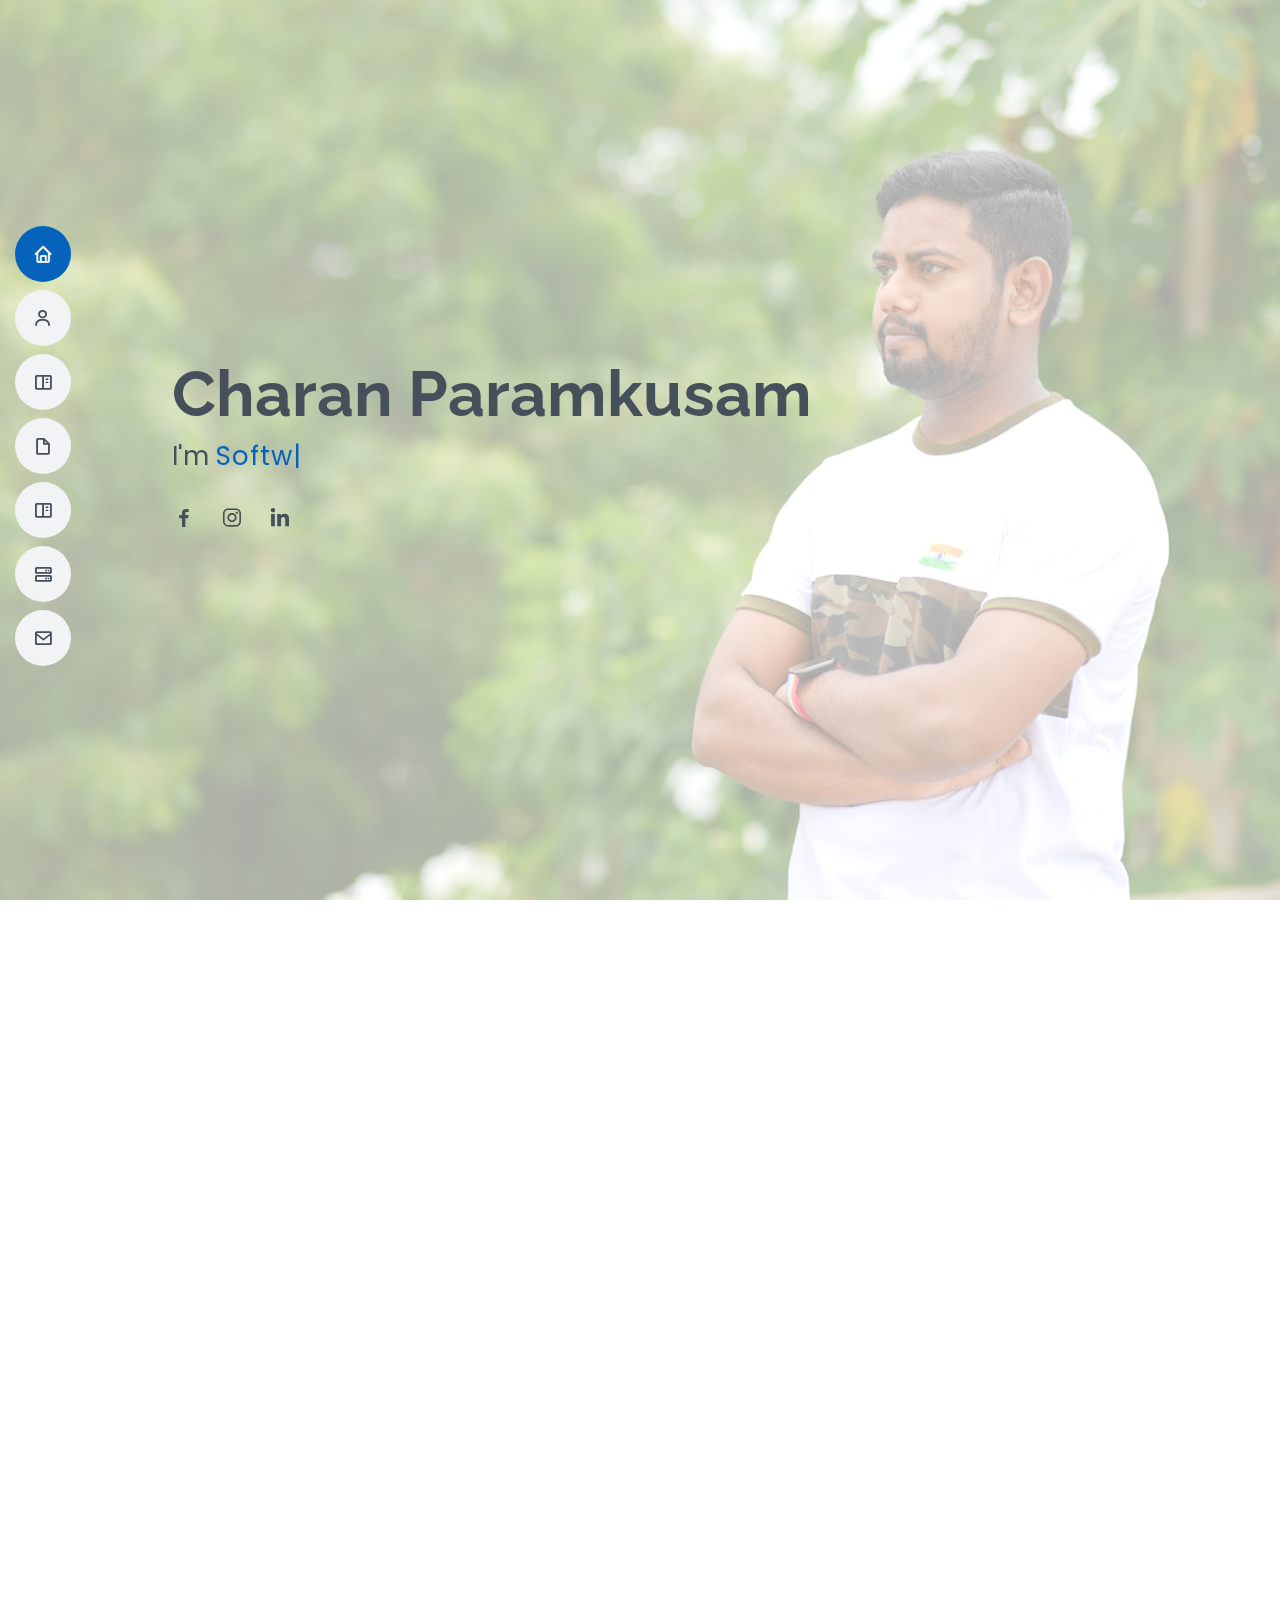
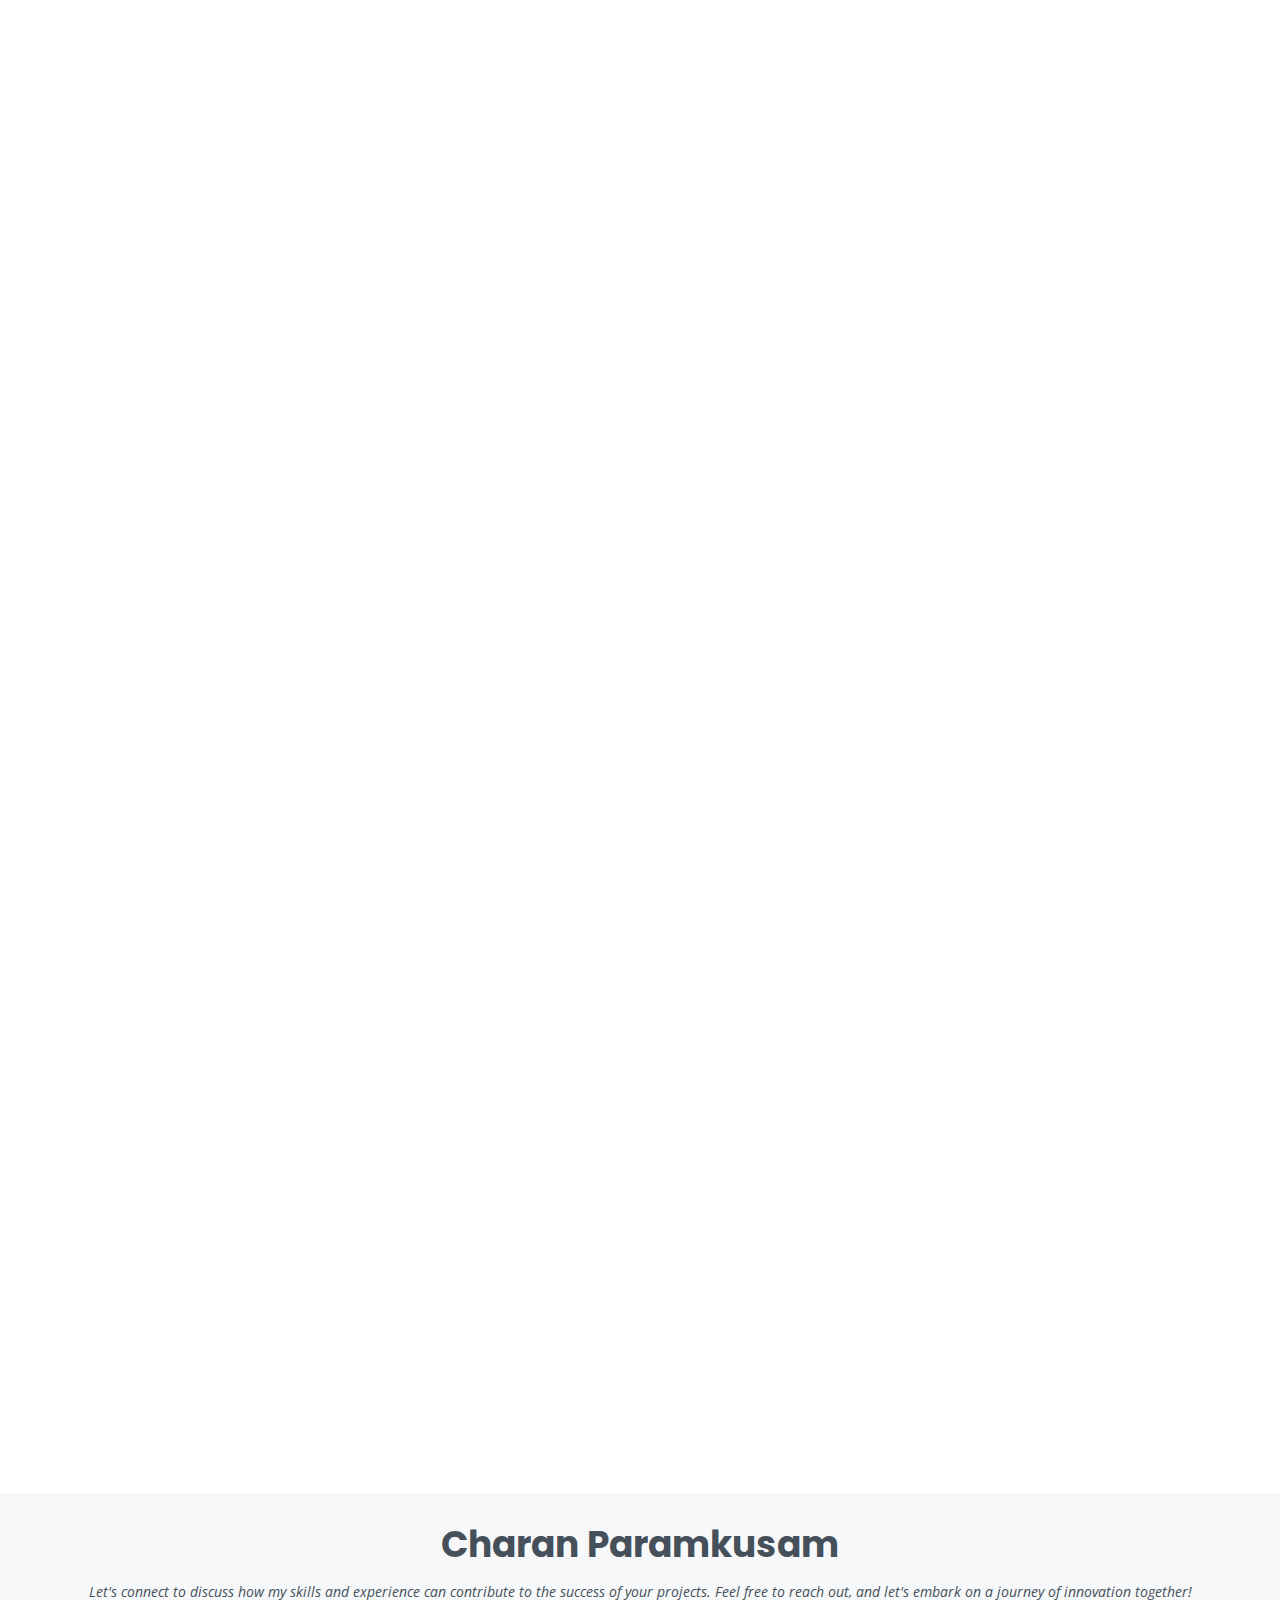
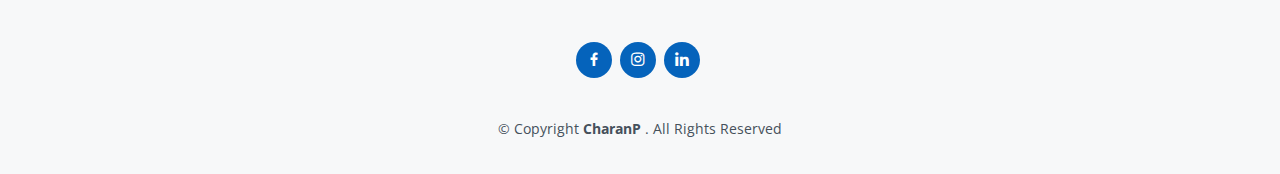
==== commit 54adb974: "Favicon and Social media links updated" ====
--- a/index.html
+++ b/index.html
@@ -82,19 +82,19 @@
         <p>I'm <span class="typed" data-typed-items="Software Developer, DevOps Engineer, Prompt Engineer, Photographer"></span>
         </p>
         <div class="social-links">
-          <a href="https://twitter.com/?lang=en" class="twitter">
+         <!-- <a href="https://twitter.com/?lang=en" class="twitter">
             <i class="bx bxl-twitter"></i>
-          </a>
-          <a href="https://www.facebook.com/" class="facebook">
+          </a> -->
+          <a href="https://www.facebook.com/saicharan.paramkusam" class="facebook">
             <i class="bx bxl-facebook"></i>
           </a>
-          <a href="https://www.instagram.com/" class="instagram">
+          <a href="https://www.instagram.com/saicharan__p" class="instagram">
             <i class="bx bxl-instagram"></i>
           </a>
-          <a href="https://www.skype.com/en/" class="google-plus">
+          <!--<a href="https://www.skype.com/en/" class="google-plus">
             <i class="bx bxl-skype"></i>
-          </a>
-          <a href="https://www.linkedin.com/in/saicharan-paramkusam/" class="linkedin">
+          </a> -->
+          <a href="https://www.linkedin.com/in/saicharan-paramkusam" class="linkedin">
             <i class="bx bxl-linkedin"></i>
           </a>
         </div>
@@ -791,18 +791,18 @@
         <h3>Charan Paramkusam</h3>
         <p>Let's connect to discuss how my skills and experience can contribute to the success of your projects. Feel free to reach out, and let's embark on a journey of innovation together!</p>
         <div class="social-links">
-          <a href="https://twitter.com/?lang=en" class="twitter">
+          <!-- <a href="https://twitter.com/?lang=en" class="twitter">
             <i class="bx bxl-twitter"></i>
-          </a>
-          <a href="https://www.facebook.com/" class="facebook">
+          </a> -->
+          <a href="https://www.facebook.com/saicharan.paramkusam" class="facebook">
             <i class="bx bxl-facebook"></i>
           </a>
-          <a href="https://www.instagram.com/" class="instagram">
+          <a href="https://www.instagram.com/saicharan__p" class="instagram">
             <i class="bx bxl-instagram"></i>
           </a>
-          <a href="https://www.skype.com/en/" class="google-plus">
+          <!--<a href="https://www.skype.com/en/" class="google-plus">
             <i class="bx bxl-skype"></i>
-          </a>
+          </a> -->
           <a href="https://www.linkedin.com/in/saicharan-paramkusam/" class="linkedin">
             <i class="bx bxl-linkedin"></i>
           </a>
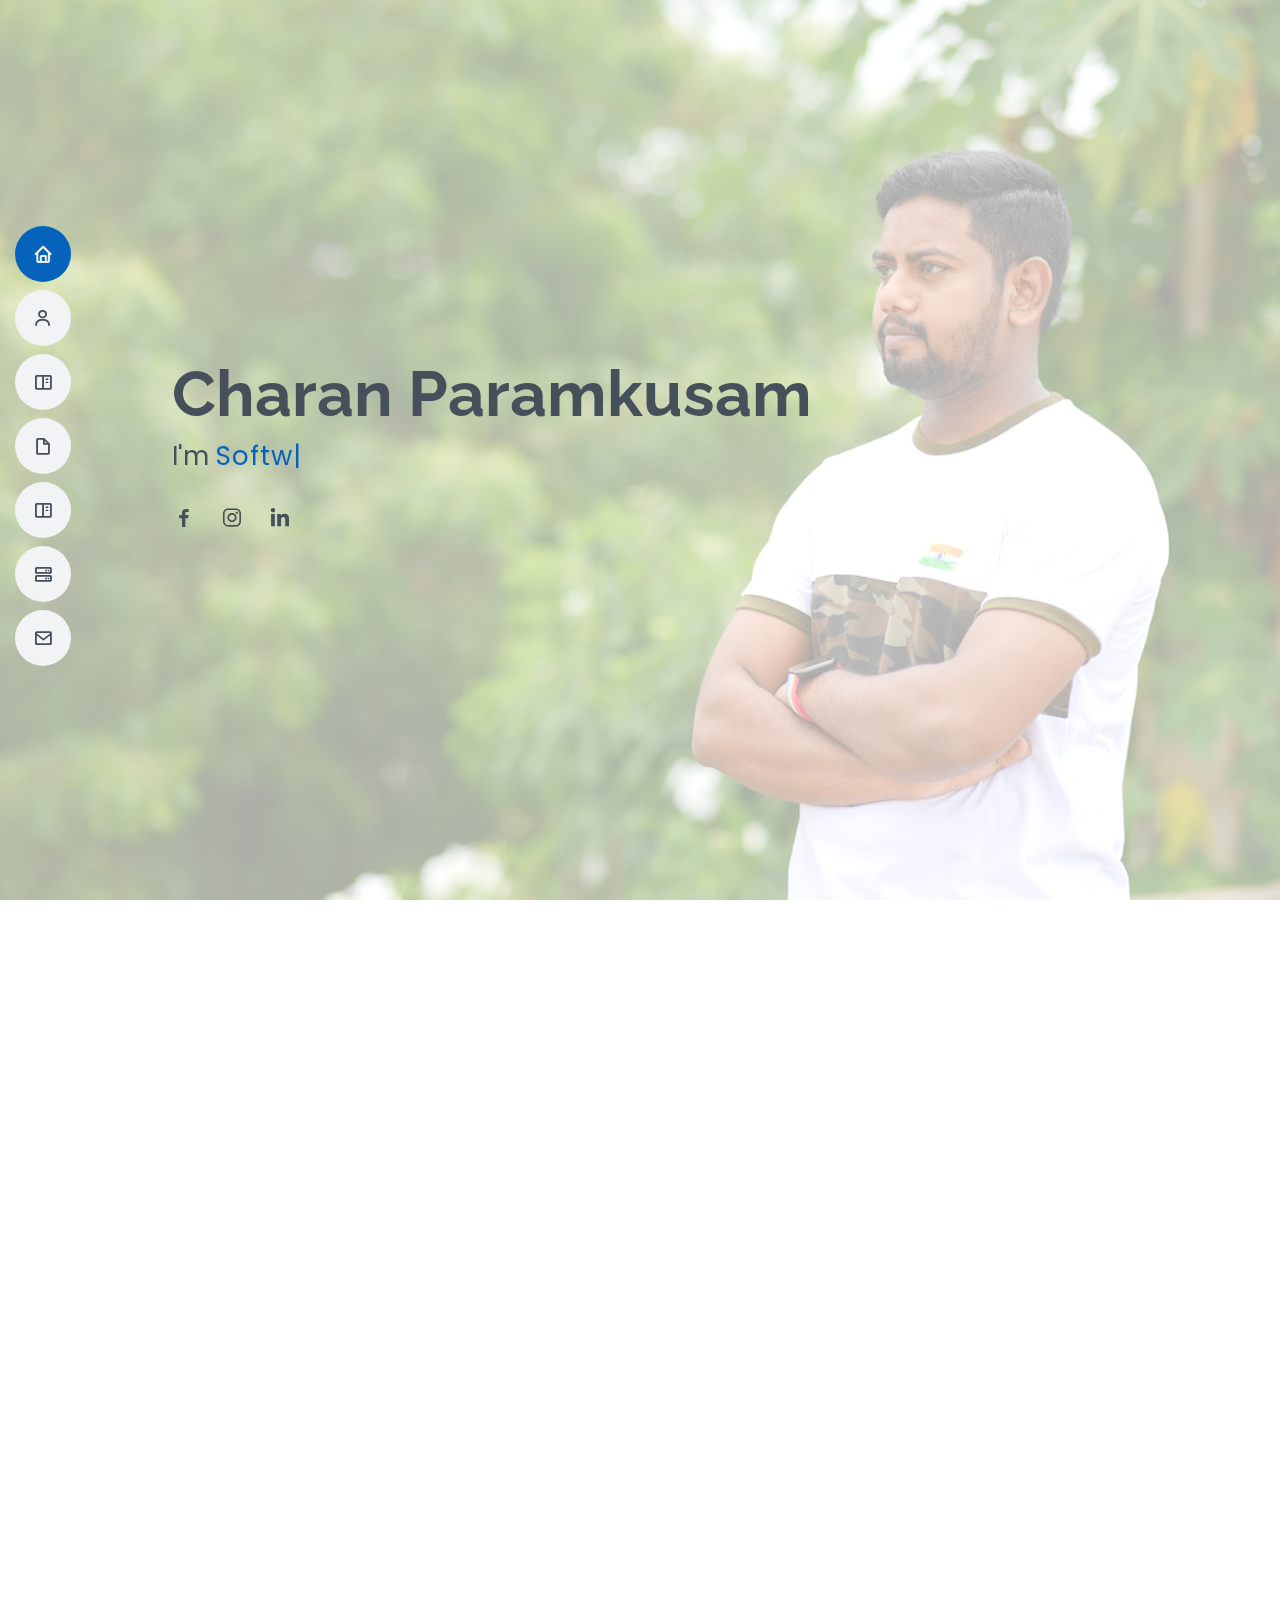
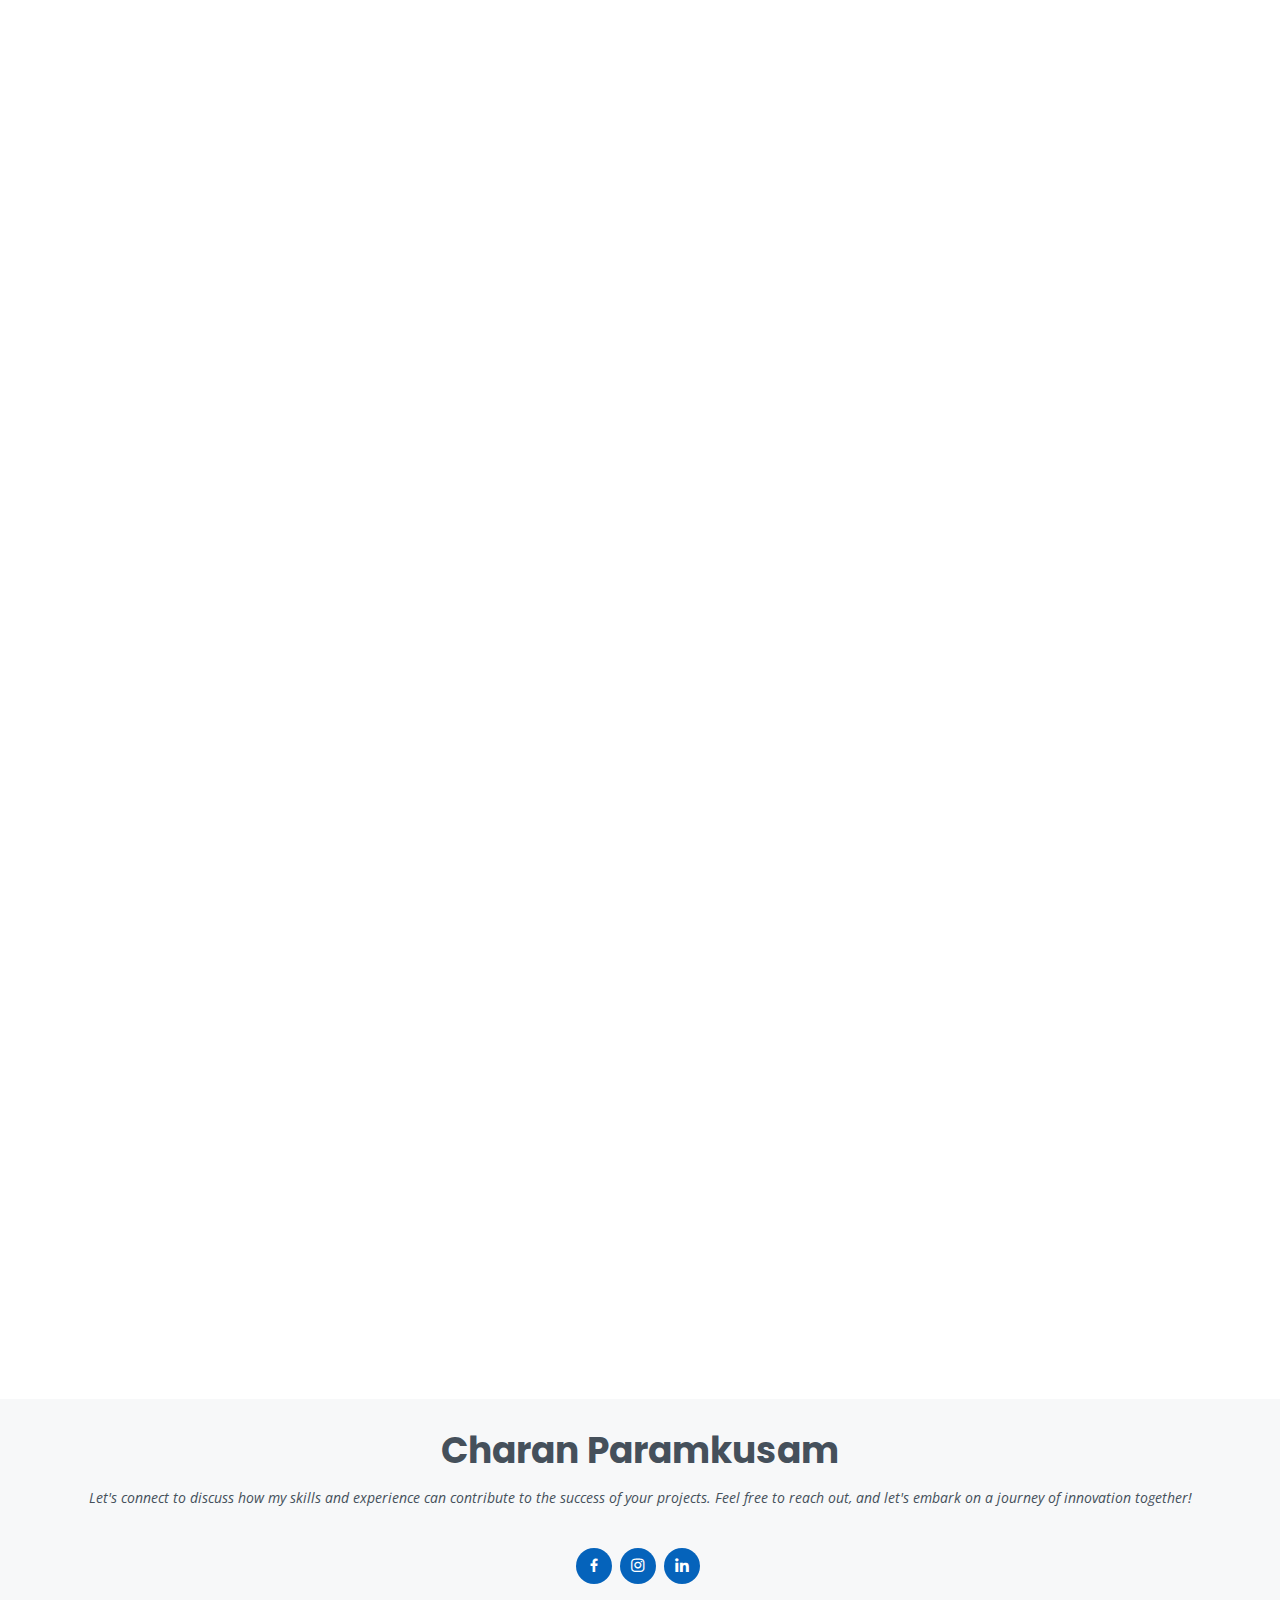
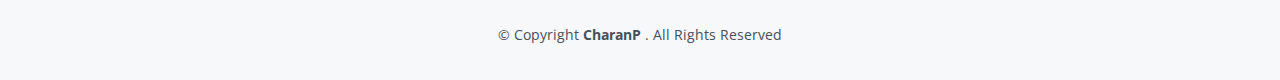
==== commit 98e321f6: "Contact Section Updated" ====
--- a/index.html
+++ b/index.html
@@ -734,7 +734,7 @@
             <h2>Contact</h2>
           </div>
           <div class="row mt-1">
-            <div class="col-lg-4">
+            <div class="col-lg-3">
               <div class="info">
                 <div class="address">
                   <i class="bi bi-geo-alt"></i>
@@ -753,31 +753,8 @@
                 </div>
               </div>
             </div>
-            <div class="col-lg-8 mt-5 mt-lg-0">
-              <form action="forms/contact.php" method="post" role="form" class="php-email-form">
-                <div class="row">
-                  <div class="col-md-6 form-group">
-                    <input type="text" name="name" class="form-control" id="name" placeholder="Your Name" required>
-                  </div>
-                  <div class="col-md-6 form-group mt-3 mt-md-0">
-                    <input type="email" class="form-control" name="email" id="email" placeholder="Your Email" required>
-                  </div>
-                </div>
-                <div class="form-group mt-3">
-                  <input type="text" class="form-control" name="subject" id="subject" placeholder="Subject" required>
-                </div>
-                <div class="form-group mt-3">
-                  <textarea class="form-control" name="message" rows="5" placeholder="Message" required></textarea>
-                </div>
-                <div class="my-3">
-                  <div class="loading">Loading</div>
-                  <div class="error-message"></div>
-                  <div class="sent-message">Your message has been sent. Thank you!</div>
-                </div>
-                <div class="text-center">
-                  <button type="submit">Send Message</button>
-                </div>
-              </form>
+            <div class="col-lg-9 mt-5 mt-lg-0 vismeContact">
+              <div class="visme_d" data-title="Contact Me Section" data-url="vdnookoz-contact-me-section" data-domain="forms" data-full-page="false" data-min-height="500px" data-form-id="34151"></div>
             </div>
           </div>
         </div>
@@ -829,5 +806,7 @@
     <script src="assets/vendor/php-email-form/validate.js"></script>
     <!-- Template Main JS File -->
     <script src="assets/js/main.js"></script>
+    <!-- Visme Bundle File -->
+    <script src="https://static-bundles.visme.co/forms/vismeforms-embed.js"></script>
   </body>
 </html>--- a/assets/css/style.css
+++ b/assets/css/style.css
@@ -1195,4 +1195,10 @@
 
 #footer .credits {
   font-size: 13px;
+}
+
+.vismeContact{
+  position: relative;
+  bottom: 100px;
+  right: 50px;
 }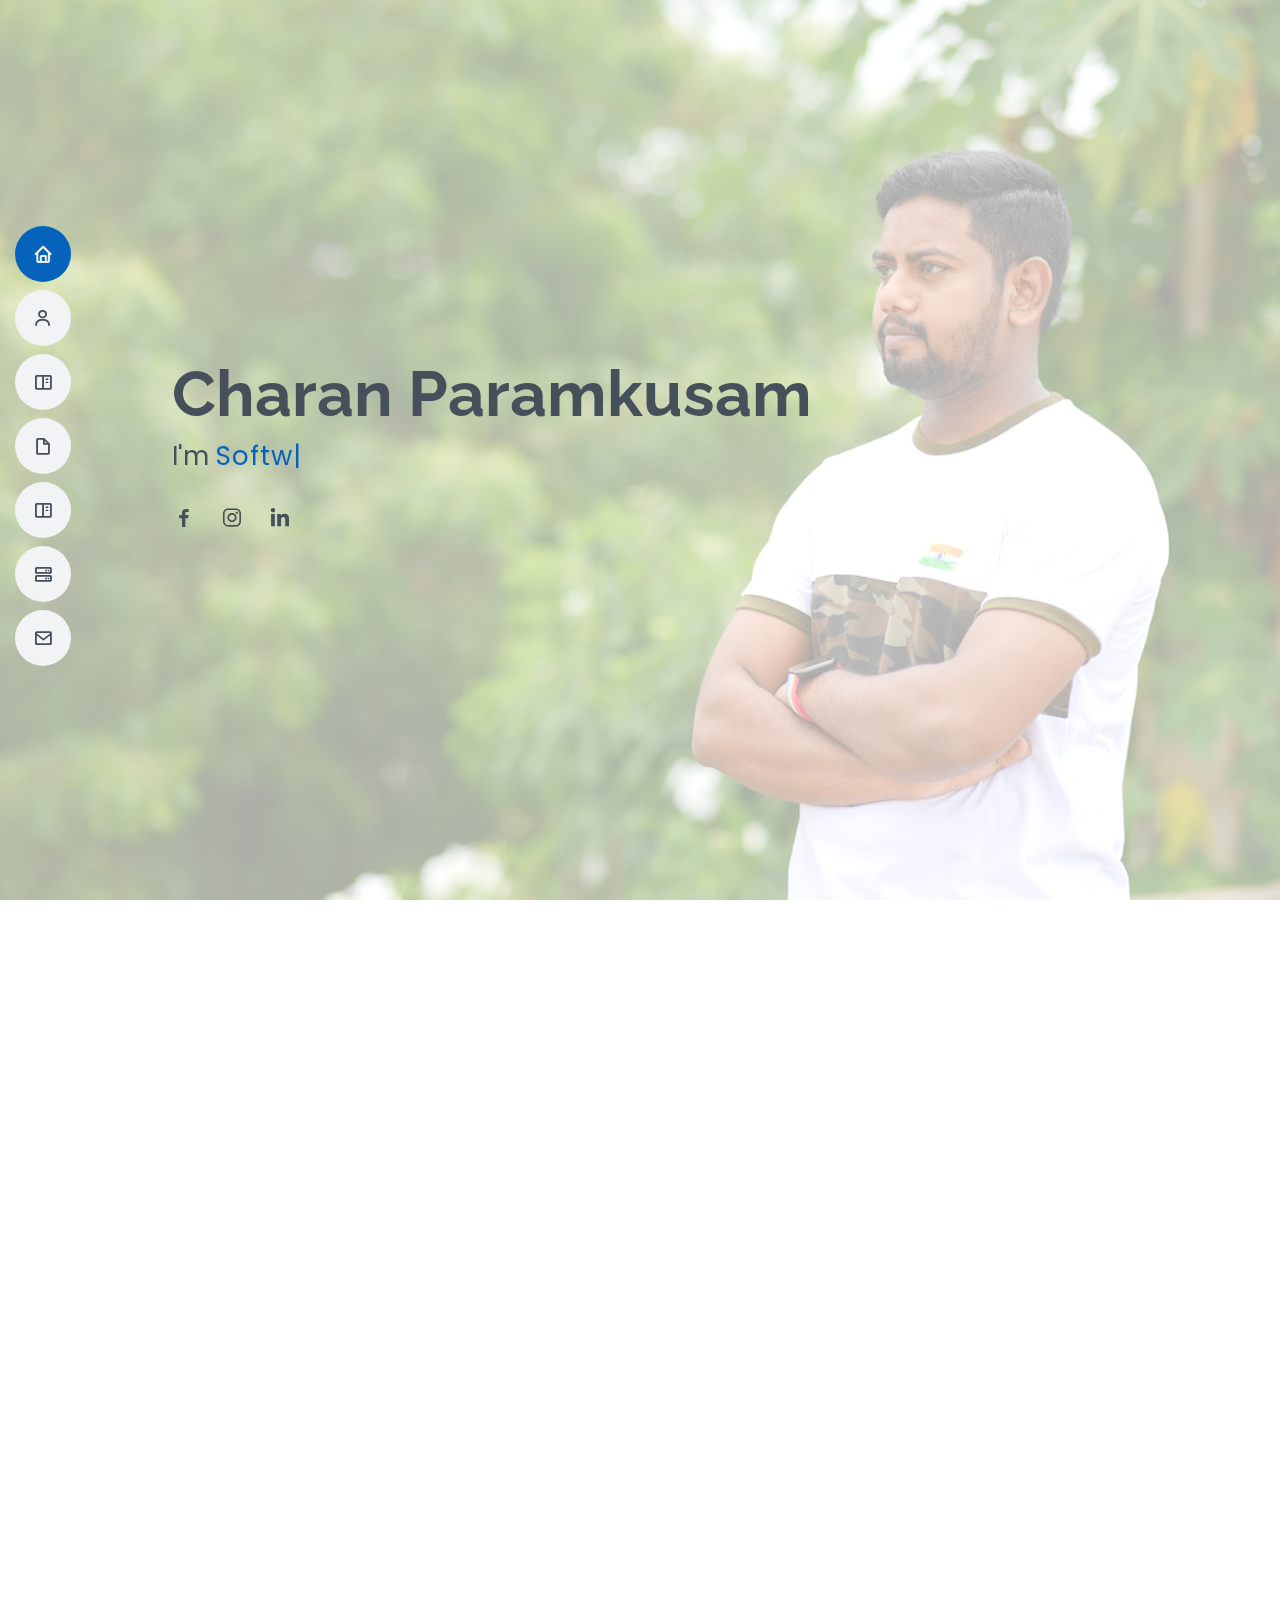
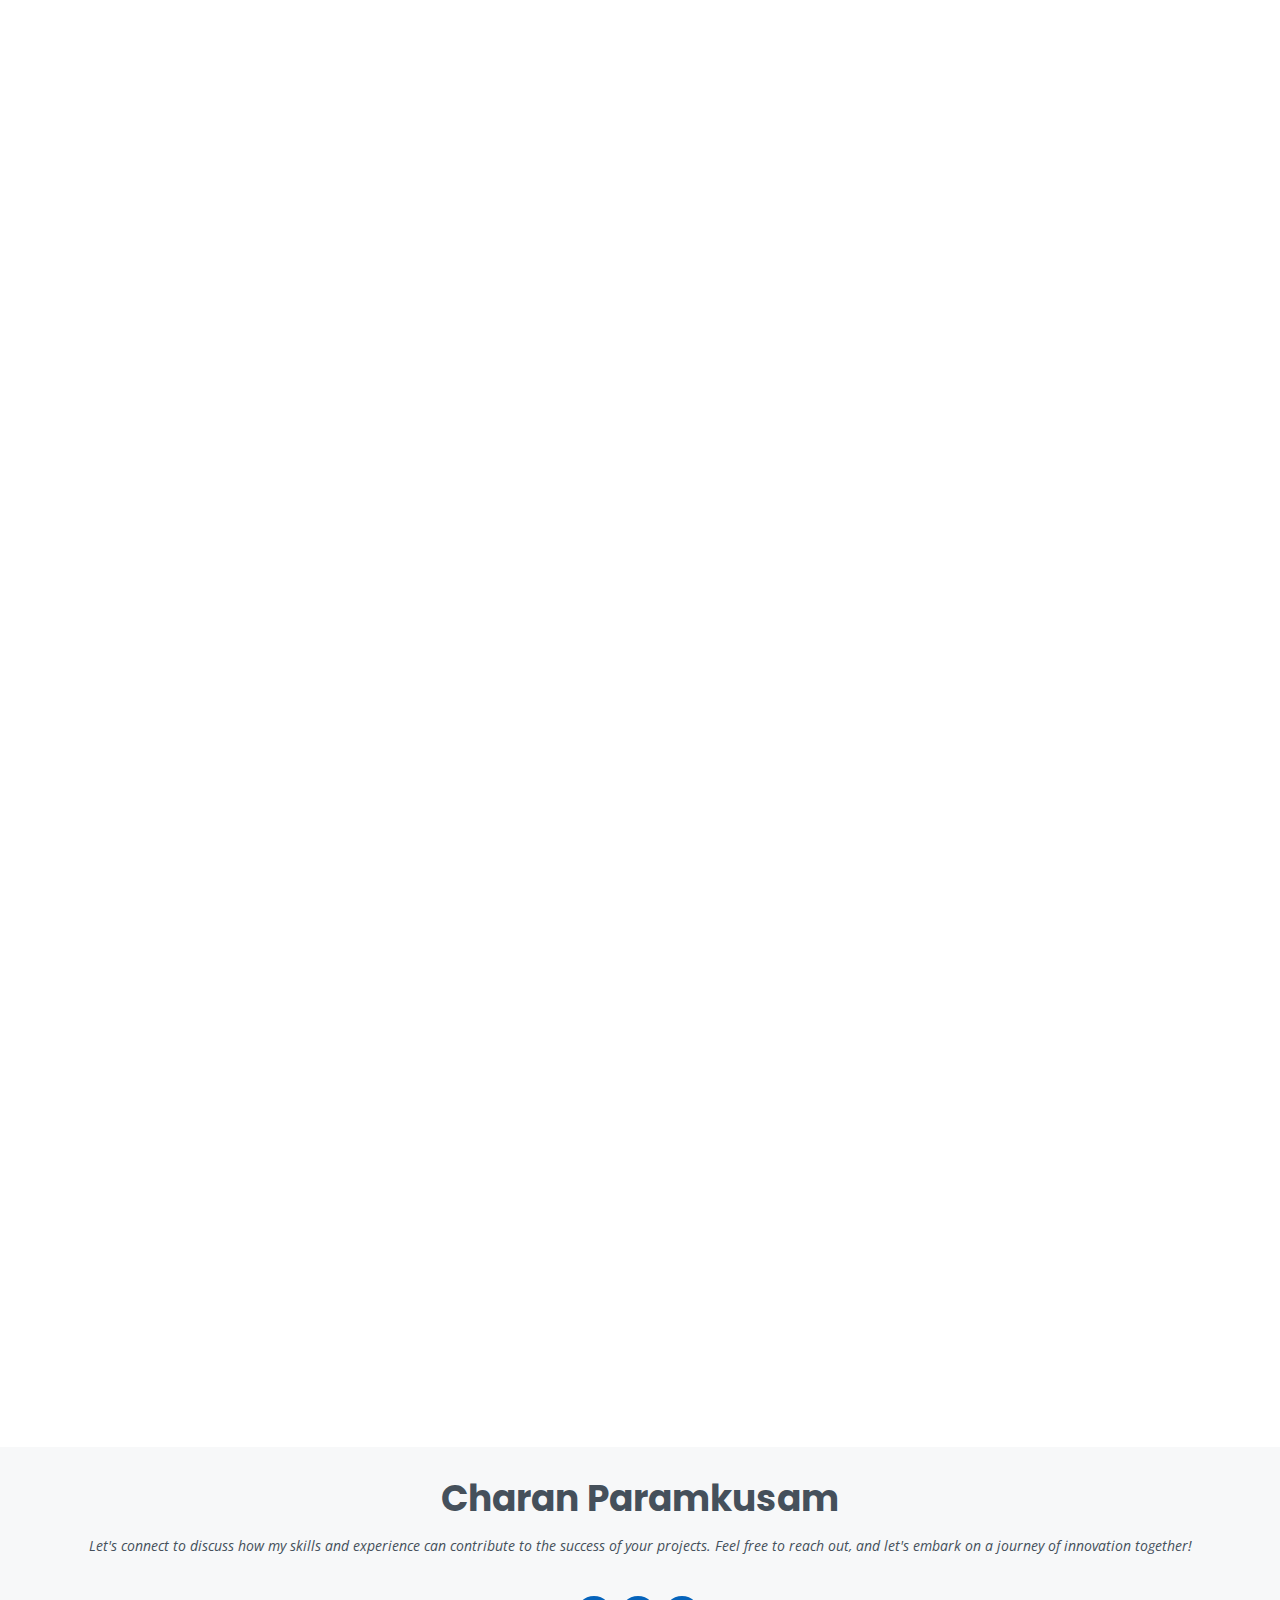
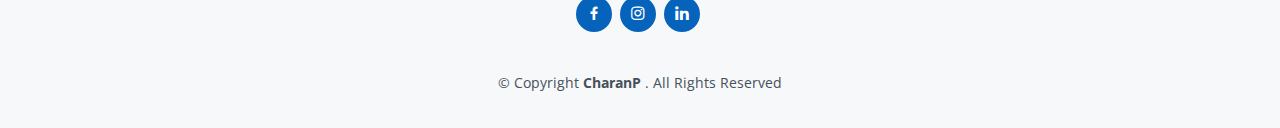
==== commit 81ebee21: "Responsive Styles Updated" ====
--- a/index.html
+++ b/index.html
@@ -731,7 +731,8 @@
       <section id="contact" class="contact">
         <div class="container" data-aos="fade-up">
           <div class="section-title">
-            <h2>Contact</h2>
+            <h2>Contact Me</h2>
+            <p>I'm delighted to connect with you! Whether you have questions, project inquiries, or just want to say hello, feel free to reach out. Your thoughts and inquiries are important to me, and I'm eager to hear from you. Let's start a conversation and explore the possibilities together.</p>
           </div>
           <div class="row mt-1">
             <div class="col-lg-3">
--- a/assets/css/style.css
+++ b/assets/css/style.css
@@ -1199,6 +1199,16 @@
 
 .vismeContact{
   position: relative;
-  bottom: 100px;
+  bottom: 50px;
   right: 50px;
+}
+
+@media (max-width: 575.98px) {
+  .vismeContact{
+    position: relative;
+    bottom: auto;
+    top: auto;
+    left: auto;
+    right: auto;
+  }
 }